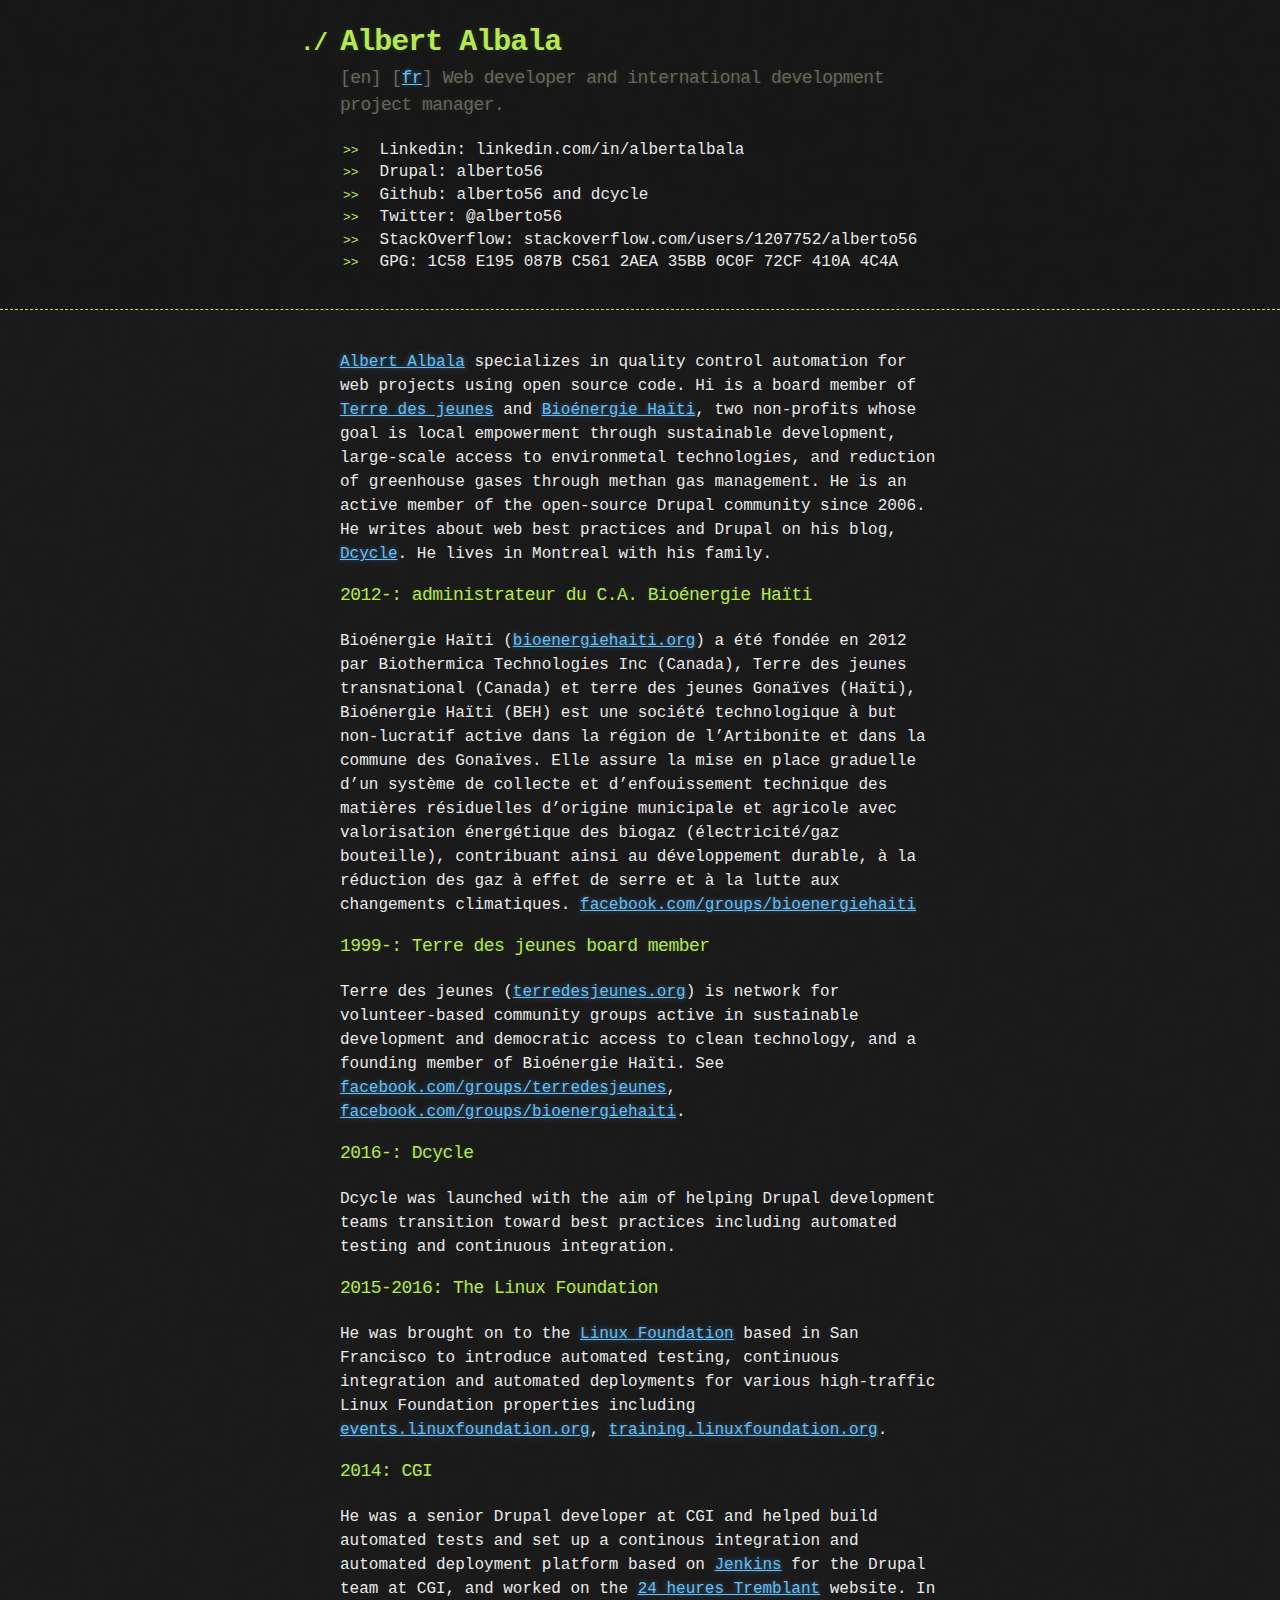
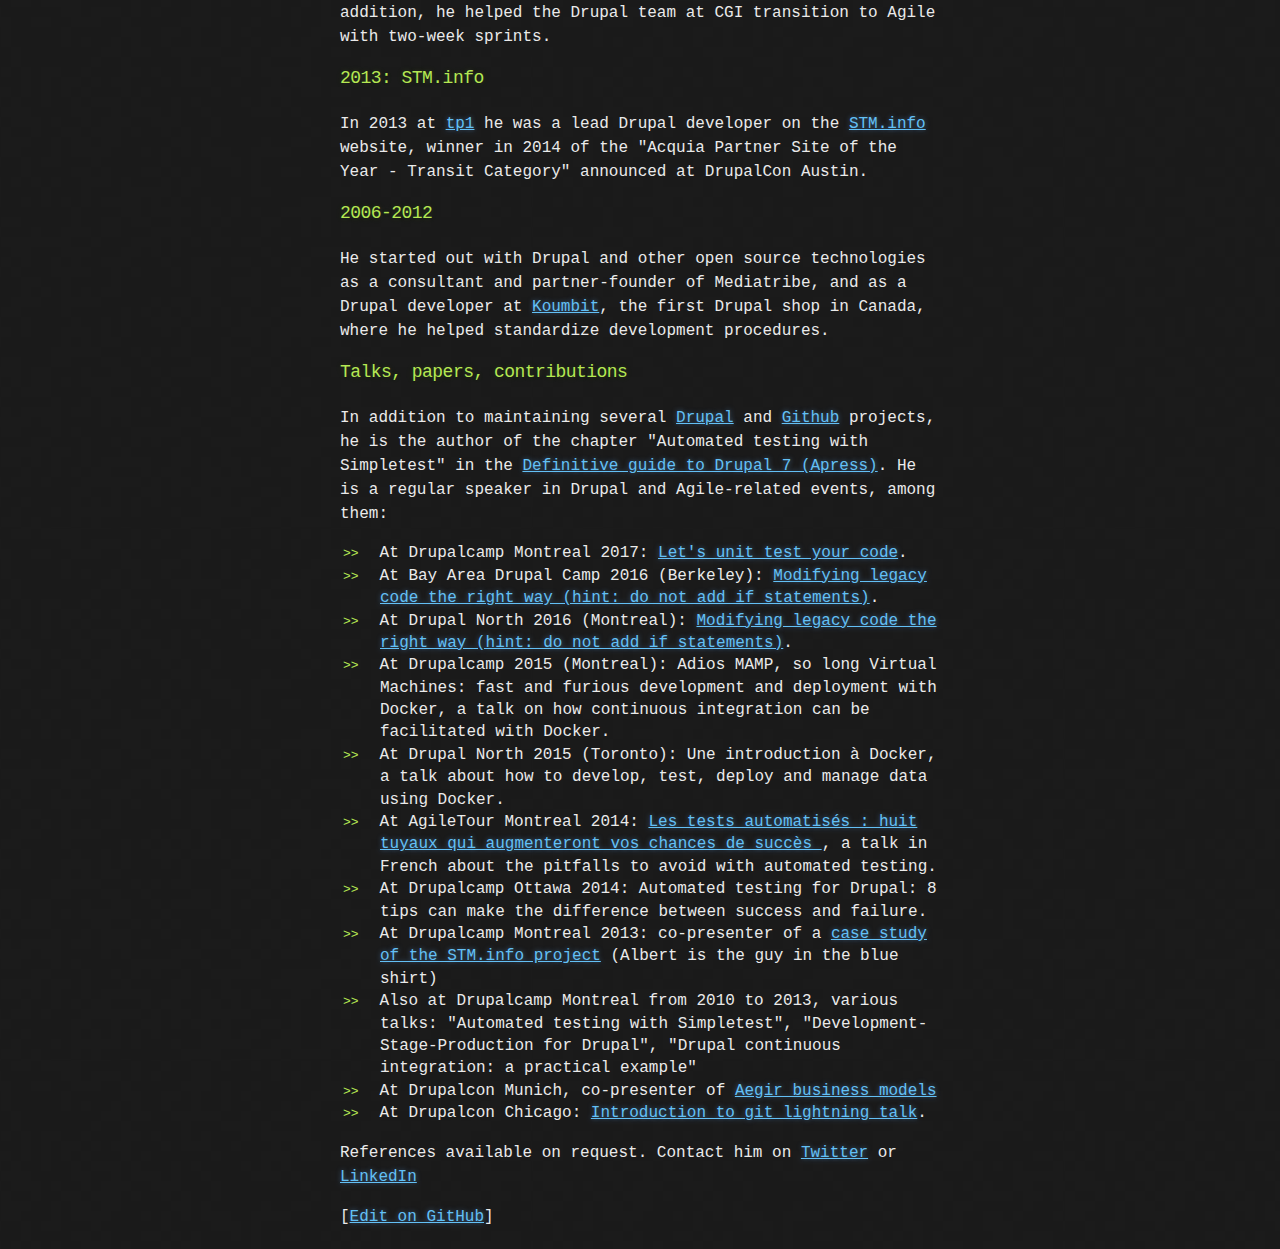
==== en.html @ 6448c4fe "Update en.html" ====
<!DOCTYPE html>
<html>
  <head>
    <meta charset='utf-8'>
    <meta http-equiv="X-UA-Compatible" content="chrome=1">

    <link rel="stylesheet" type="text/css" href="stylesheets/stylesheet.css">
    <link rel="stylesheet" type="text/css" href="stylesheets/github-dark.css" media="screen">

    <title>Albert Albala</title>
  </head>

  <body>
<script>
  (function(i,s,o,g,r,a,m){i['GoogleAnalyticsObject']=r;i[r]=i[r]||function(){
  (i[r].q=i[r].q||[]).push(arguments)},i[r].l=1*new Date();a=s.createElement(o),
  m=s.getElementsByTagName(o)[0];a.async=1;a.src=g;m.parentNode.insertBefore(a,m)
  })(window,document,'script','https://www.google-analytics.com/analytics.js','ga');

  ga('create', 'UA-83880199-1', 'auto');
  ga('send', 'pageview');

</script>
    <header>
      <div class="container">
        <h1>Albert Albala</h1>
        <h2>[en] [<a href="index.html">fr</a>] Web developer and international development project manager.</h2>

        <ul>
          <li>Linkedin: linkedin.com/in/albertalbala</li>
          <li>Drupal: alberto56</li>
          <li>Github: alberto56 and dcycle</li>
          <li>Twitter: @alberto56</li>
          <li>StackOverflow: stackoverflow.com/users/1207752/alberto56</li>
          <li>GPG: 1C58 E195 087B C561 2AEA 35BB 0C0F 72CF 410A 4C4A</li>
        </ul>
      </div>
    </header>

    <div class="container">
      <section id="main_content">

<p><a href="https://www.drupal.org/u/alberto56">Albert Albala</a> specializes in quality control automation for web projects using open source code. Hi is a board member of <a href="http://terredesjeunes.org/">Terre des jeunes</a> and <a href="http://bioenergiehaiti.org/">Bioénergie Haïti</a>, two non-profits whose goal is local empowerment through sustainable development, large-scale access to environmetal technologies, and reduction of greenhouse gases through methan gas management. He is an active member of the open-source Drupal community since 2006. He writes about web best practices and Drupal on his blog, <a href="http://blog.dcycle.com/">Dcycle</a>. He lives in Montreal with his family.</p>

<h3><a id="bio2012" class="anchor" href="#bio2012" aria-hidden="true"><span aria-hidden="true" class="octicon octicon-link"></span></a>2012-: administrateur du C.A. Bioénergie Haïti</h3>

<p>Bioénergie Haïti (<a href="http://bioenergiehaiti.org">bioenergiehaiti.org</a>) a été fondée en 2012 par Biothermica Technologies Inc (Canada), Terre des jeunes transnational (Canada) et terre des jeunes Gonaïves (Haïti), Bioénergie Haïti (BEH) est une société technologique à but non-lucratif active dans la région de l’Artibonite et dans la commune des Gonaïves. Elle assure la mise en place graduelle d’un système de collecte et d’enfouissement technique des matières résiduelles d’origine municipale et agricole avec valorisation énergétique des biogaz (électricité/gaz bouteille), contribuant ainsi au développement durable, à la réduction des gaz à effet de serre et à la lutte aux changements climatiques. <a href="http://facebook.com/groups/bioenergiehaiti/">facebook.com/groups/bioenergiehaiti</a></p>
  
<h3>
<a id="free2016" class="anchor" href="#free2016" aria-hidden="true"><span aria-hidden="true" class="octicon octicon-link"></span></a>1999-: Terre des jeunes board member</h3>

<p>Terre des jeunes (<a href="http://terredesjeunes.org">terredesjeunes.org</a>) is network for volunteer-based community groups active in sustainable development and democratic access to clean technology, and a founding member of Bioénergie Haïti. See <a href="http://facebook.com/groups/terredesjeunes/">facebook.com/groups/terredesjeunes</a>, <a href="http://facebook.com/groups/bioenergiehaiti/">facebook.com/groups/bioenergiehaiti</a>.</p>

<h3>
<a id="free2016" class="anchor" href="#free2016" aria-hidden="true"><span aria-hidden="true" class="octicon octicon-link"></span></a>2016-: Dcycle</h3>

<p>Dcycle was launched with the aim of helping Drupal development teams transition toward best practices including automated testing and continuous integration.</p>

<h3>
<a id="lf" class="anchor" href="#lf" aria-hidden="true"><span aria-hidden="true" class="octicon octicon-link"></span></a>2015-2016: The Linux Foundation</h3>

<p>He was brought on to the <a href="http://www.linuxfoundation.org">Linux Foundation</a> based in San Francisco to introduce automated testing, continuous integration and automated deployments for various high-traffic Linux Foundation properties including <a href="http://events.linuxfoundation.org">events.linuxfoundation.org</a>, <a href="http://training.linuxfoundation.org">training.linuxfoundation.org</a>.</p>

<h3>
<a id="cgi" class="anchor" href="#cgi" aria-hidden="true"><span aria-hidden="true" class="octicon octicon-link"></span></a>2014: CGI</h3>

<p>He was a senior Drupal developer at CGI and helped build automated tests and set up a continous integration and automated deployment platform based on <a href="https://jenkins.io">Jenkins</a> for the Drupal team at CGI, and worked on the <a href="http://www.24htremblant.com/">24 heures Tremblant</a> website. In addition, he helped the Drupal team at CGI transition to Agile with two-week sprints.</p>

<h3>
<a id="stm" class="anchor" href="#stm" aria-hidden="true"><span aria-hidden="true" class="octicon octicon-link"></span></a>2013: STM.info</h3>

<p>In 2013 at <a href="http://www.tp1.ca">tp1</a> he was a lead Drupal developer on the <a href="http://www.stm.info/fr">STM.info</a> website, winner in 2014 of the "Acquia Partner Site of the Year - Transit Category" announced at DrupalCon Austin.</p>

<h3>
<a id="koumbit-mediatribe" class="anchor" href="#koumbit-mediatribe" aria-hidden="true"><span aria-hidden="true" class="octicon octicon-link"></span></a>2006-2012</h3>

<p>He started out with Drupal and other open source technologies as a consultant and partner-founder of Mediatribe, and as a Drupal developer at <a href="https://www.koumbit.org/fr">Koumbit</a>, the first Drupal shop in Canada, where he helped standardize development procedures.</a>

<h3>
<a id="authors-and-contributors" class="anchor" href="#authors-and-contributors" aria-hidden="true"><span aria-hidden="true" class="octicon octicon-link"></span></a>Talks, papers, contributions</h3>

<p>In addition to maintaining several <a href="https://www.drupal.org/u/alberto56">Drupal</a> and <a href="https://github.com/alberto56">Github</a> projects, he is the author of the chapter "Automated testing with Simpletest" in the <a href="http://www.goodreads.com/author/show/5300917.Albert_Albala">Definitive guide to Drupal 7 (Apress)</a>. He is a regular speaker in Drupal and Agile-related events, among them:</p>

<ul>
<li>At Drupalcamp Montreal 2017: <a href="https://www.youtube.com/watch?v=KohUpIVUK1I">Let's unit test your code</a>.</li>
<li>At Bay Area Drupal Camp 2016 (Berkeley): <a href="https://2016.badcamp.net/session/modifying-legacy-code-right-way-hint-do-not-add-if-statements">Modifying legacy code the right way (hint: do not add if statements)</a>.</li>
<li>At Drupal North 2016 (Montreal): <a href="http://www.drupalnorth.org/en/session/modifying-legacy-code-right-way-hint-do-not-add-if-statements">Modifying legacy code the right way (hint: do not add if statements)</a>.</li>
<li>At Drupalcamp 2015 (Montreal): Adios MAMP, so long Virtual Machines: fast and furious development and deployment with Docker, a talk on how continuous integration can be facilitated with Docker.</li>
<li>At Drupal North 2015 (Toronto): Une introduction à Docker, a talk about how to develop, test, deploy and manage data using Docker.</li>
<li>At AgileTour Montreal 2014: <a href="http://agilemontreal.ca/evenements/agile-tour-2014/programme-2014/plage-b/#Albala">Les tests automatisés : huit tuyaux qui augmenteront vos chances de succès </a>, a talk in French about the pitfalls to avoid with automated testing.</li>
<li>At Drupalcamp Ottawa 2014: Automated testing for Drupal: 8 tips can make the difference between success and failure.</li>
<li>At Drupalcamp Montreal 2013: co-presenter of a <a href="http://goo.gl/FqX9mJ">case study of the STM.info project</a> (Albert is the guy in the blue shirt)</li>
<li>Also at Drupalcamp Montreal from 2010 to 2013, various talks: "Automated testing with Simpletest", "Development-Stage-Production for Drupal", "Drupal continuous integration: a practical example"</li>
<li>At Drupalcon Munich, co-presenter of <a href="http://goo.gl/oRneq">Aegir business models</a></li>
<li>At Drupalcon Chicago: <a href="http://vimeo.com/20688801">Introduction to git lightning talk</a>.</li>
</ul>

<p>References available on request. Contact him on <a href="https://twitter.com/alberto56">Twitter</a> or <a href="https://www.linkedin.com/in/albertalbala">LinkedIn</a></p>
<p>[<a href="https://github.com/alberto56/albertalbala/edit/gh-pages/en.html">Edit on GitHub</a>]</p>
      </section>
    </div>

  </body>
</html>
---- stylesheets/stylesheet.css ----
body {
  margin: 0;
  padding: 0;
  background: #151515 url("../images/bkg.png") 0 0;
  color: #eaeaea;
  font: 16px;
  line-height: 1.5;
  font-family: Monaco, "Bitstream Vera Sans Mono", "Lucida Console", Terminal, monospace;
}

/* General & 'Reset' Stuff */

.container {
  width: 90%;
  max-width: 600px;
  margin: 0 auto;
}

section {
  display: block;
  margin: 0 0 20px 0;
}

h1, h2, h3, h4, h5, h6 {
  margin: 0 0 20px;
}

li {
  line-height: 1.4 ;
}

/* Header, <header>
   header   - container
   h1       - project name
   h2       - project description
*/

header {
  background: rgba(0, 0, 0, 0.1);
  width: 100%;
  border-bottom: 1px dashed #b5e853;
  padding: 20px 0;
  margin: 0 0 40px 0;
}

header h1 {
  font-size: 30px;
  line-height: 1.5;
  margin: 0 0 0 -40px;
  font-weight: bold;
  font-family: Monaco, "Bitstream Vera Sans Mono", "Lucida Console", Terminal, monospace;
  color: #b5e853;
  text-shadow: 0 1px 1px rgba(0, 0, 0, 0.1),
               0 0 5px rgba(181, 232, 83, 0.1),
               0 0 10px rgba(181, 232, 83, 0.1);
  letter-spacing: -1px;
  -webkit-font-smoothing: antialiased;
}

header h1:before {
  content: "./ ";
  font-size: 24px;
}

header h2 {
  font-size: 18px;
  font-weight: 300;
  color: #666;
}

#downloads .btn {
  display: inline-block;
  text-align: center;
  margin: 0;
}

/* Main Content
*/

#main_content {
  width: 100%;
  -webkit-font-smoothing: antialiased;
}
section img {
  max-width: 100%
}

h1, h2, h3, h4, h5, h6 {
  font-weight: normal;
  font-family: Monaco, "Bitstream Vera Sans Mono", "Lucida Console", Terminal, monospace;
  color: #b5e853;
  letter-spacing: -0.03em;
  text-shadow: 0 1px 1px rgba(0, 0, 0, 0.1),
               0 0 5px rgba(181, 232, 83, 0.1),
               0 0 10px rgba(181, 232, 83, 0.1);
}

#main_content h1 {
  font-size: 30px;
}

#main_content h2 {
  font-size: 24px;
}

#main_content h3 {
  font-size: 18px;
}

#main_content h4 {
  font-size: 14px;
}

#main_content h5 {
  font-size: 12px;
  text-transform: uppercase;
  margin: 0 0 5px 0;
}

#main_content h6 {
  font-size: 12px;
  text-transform: uppercase;
  color: #999;
  margin: 0 0 5px 0;
}

dt {
  font-style: italic;
  font-weight: bold;
}

ul li {
  list-style: none;
}

ul li:before {
  content: ">>";
  font-family: Monaco, "Bitstream Vera Sans Mono", "Lucida Console", Terminal, monospace;
  font-size: 13px;
  color: #b5e853;
  margin-left: -37px;
  margin-right: 21px;
  line-height: 16px;
}

blockquote {
  color: #aaa;
  padding-left: 10px;
  border-left: 1px dotted #666;
}

pre {
  background: rgba(0, 0, 0, 0.9);
  border: 1px solid rgba(255, 255, 255, 0.15);
  padding: 10px;
  font-size: 14px;
  color: #b5e853;
  border-radius: 2px;
  -moz-border-radius: 2px;
  -webkit-border-radius: 2px;
  text-wrap: normal;
  overflow: auto;
  overflow-y: hidden;
}

table {
  width: 100%;
  margin: 0 0 20px 0;
}

th {
  text-align: left;
  border-bottom: 1px dashed #b5e853;
  padding: 5px 10px;
}

td {
  padding: 5px 10px;
}

hr {
  height: 0;
  border: 0;
  border-bottom: 1px dashed #b5e853;
  color: #b5e853;
}

/* Buttons
*/

.btn {
  display: inline-block;
  background: -webkit-linear-gradient(top, rgba(40, 40, 40, 0.3), rgba(35, 35, 35, 0.3) 50%, rgba(10, 10, 10, 0.3) 50%, rgba(0, 0, 0, 0.3));
  padding: 8px 18px;
  border-radius: 50px;
  border: 2px solid rgba(0, 0, 0, 0.7);
  border-bottom: 2px solid rgba(0, 0, 0, 0.7);
  border-top: 2px solid rgba(0, 0, 0, 1);
  color: rgba(255, 255, 255, 0.8);
  font-family: Helvetica, Arial, sans-serif;
  font-weight: bold;
  font-size: 13px;
  text-decoration: none;
  text-shadow: 0 -1px 0 rgba(0, 0, 0, 0.75);
  box-shadow: inset 0 1px 0 rgba(255, 255, 255, 0.05);
}

.btn:hover {
  background: -webkit-linear-gradient(top, rgba(40, 40, 40, 0.6), rgba(35, 35, 35, 0.6) 50%, rgba(10, 10, 10, 0.8) 50%, rgba(0, 0, 0, 0.8));
}

.btn .icon {
  display: inline-block;
  width: 16px;
  height: 16px;
  margin: 1px 8px 0 0;
  float: left;
}

.btn-github .icon {
  opacity: 0.6;
  background: url("../images/blacktocat.png") 0 0 no-repeat;
}

/* Links
   a, a:hover, a:visited
*/

a {
  color: #63c0f5;
  text-shadow: 0 0 5px rgba(104, 182, 255, 0.5);
}

/* Clearfix */

.cf:before, .cf:after {
  content:"";
  display:table;
}

.cf:after {
  clear:both;
}

.cf {
  zoom:1;
}

@media screen
{
    .noPrint{}
    .noScreen{display:none;}
}

@media print
{
    .noPrint{display:none;}
    .noScreen{}
}
---- stylesheets/github-dark.css ----
/*
The MIT License (MIT)

Copyright (c) 2016 GitHub, Inc.

Permission is hereby granted, free of charge, to any person obtaining a copy
of this software and associated documentation files (the "Software"), to deal
in the Software without restriction, including without limitation the rights
to use, copy, modify, merge, publish, distribute, sublicense, and/or sell
copies of the Software, and to permit persons to whom the Software is
furnished to do so, subject to the following conditions:

The above copyright notice and this permission notice shall be included in all
copies or substantial portions of the Software.

THE SOFTWARE IS PROVIDED "AS IS", WITHOUT WARRANTY OF ANY KIND, EXPRESS OR
IMPLIED, INCLUDING BUT NOT LIMITED TO THE WARRANTIES OF MERCHANTABILITY,
FITNESS FOR A PARTICULAR PURPOSE AND NONINFRINGEMENT. IN NO EVENT SHALL THE
AUTHORS OR COPYRIGHT HOLDERS BE LIABLE FOR ANY CLAIM, DAMAGES OR OTHER
LIABILITY, WHETHER IN AN ACTION OF CONTRACT, TORT OR OTHERWISE, ARISING FROM,
OUT OF OR IN CONNECTION WITH THE SOFTWARE OR THE USE OR OTHER DEALINGS IN THE
SOFTWARE.

*/

.pl-c /* comment */ {
  color: #969896;
}

.pl-c1 /* constant, variable.other.constant, support, meta.property-name, support.constant, support.variable, meta.module-reference, markup.raw, meta.diff.header */,
.pl-s .pl-v /* string variable */ {
  color: #0099cd;
}

.pl-e /* entity */,
.pl-en /* entity.name */ {
  color: #9774cb;
}

.pl-smi /* variable.parameter.function, storage.modifier.package, storage.modifier.import, storage.type.java, variable.other */,
.pl-s .pl-s1 /* string source */ {
  color: #ddd;
}

.pl-ent /* entity.name.tag */ {
  color: #7bcc72;
}

.pl-k /* keyword, storage, storage.type */ {
  color: #cc2372;
}

.pl-s /* string */,
.pl-pds /* punctuation.definition.string, string.regexp.character-class */,
.pl-s .pl-pse .pl-s1 /* string punctuation.section.embedded source */,
.pl-sr /* string.regexp */,
.pl-sr .pl-cce /* string.regexp constant.character.escape */,
.pl-sr .pl-sre /* string.regexp source.ruby.embedded */,
.pl-sr .pl-sra /* string.regexp string.regexp.arbitrary-repitition */ {
  color: #3c66e2;
}

.pl-v /* variable */ {
  color: #fb8764;
}

.pl-id /* invalid.deprecated */ {
  color: #e63525;
}

.pl-ii /* invalid.illegal */ {
  color: #f8f8f8;
  background-color: #e63525;
}

.pl-sr .pl-cce /* string.regexp constant.character.escape */ {
  font-weight: bold;
  color: #7bcc72;
}

.pl-ml /* markup.list */ {
  color: #c26b2b;
}

.pl-mh /* markup.heading */,
.pl-mh .pl-en /* markup.heading entity.name */,
.pl-ms /* meta.separator */ {
  font-weight: bold;
  color: #264ec5;
}

.pl-mq /* markup.quote */ {
  color: #00acac;
}

.pl-mi /* markup.italic */ {
  font-style: italic;
  color: #ddd;
}

.pl-mb /* markup.bold */ {
  font-weight: bold;
  color: #ddd;
}

.pl-md /* markup.deleted, meta.diff.header.from-file */ {
  color: #bd2c00;
  background-color: #ffecec;
}

.pl-mi1 /* markup.inserted, meta.diff.header.to-file */ {
  color: #55a532;
  background-color: #eaffea;
}

.pl-mdr /* meta.diff.range */ {
  font-weight: bold;
  color: #9774cb;
}

.pl-mo /* meta.output */ {
  color: #264ec5;
}
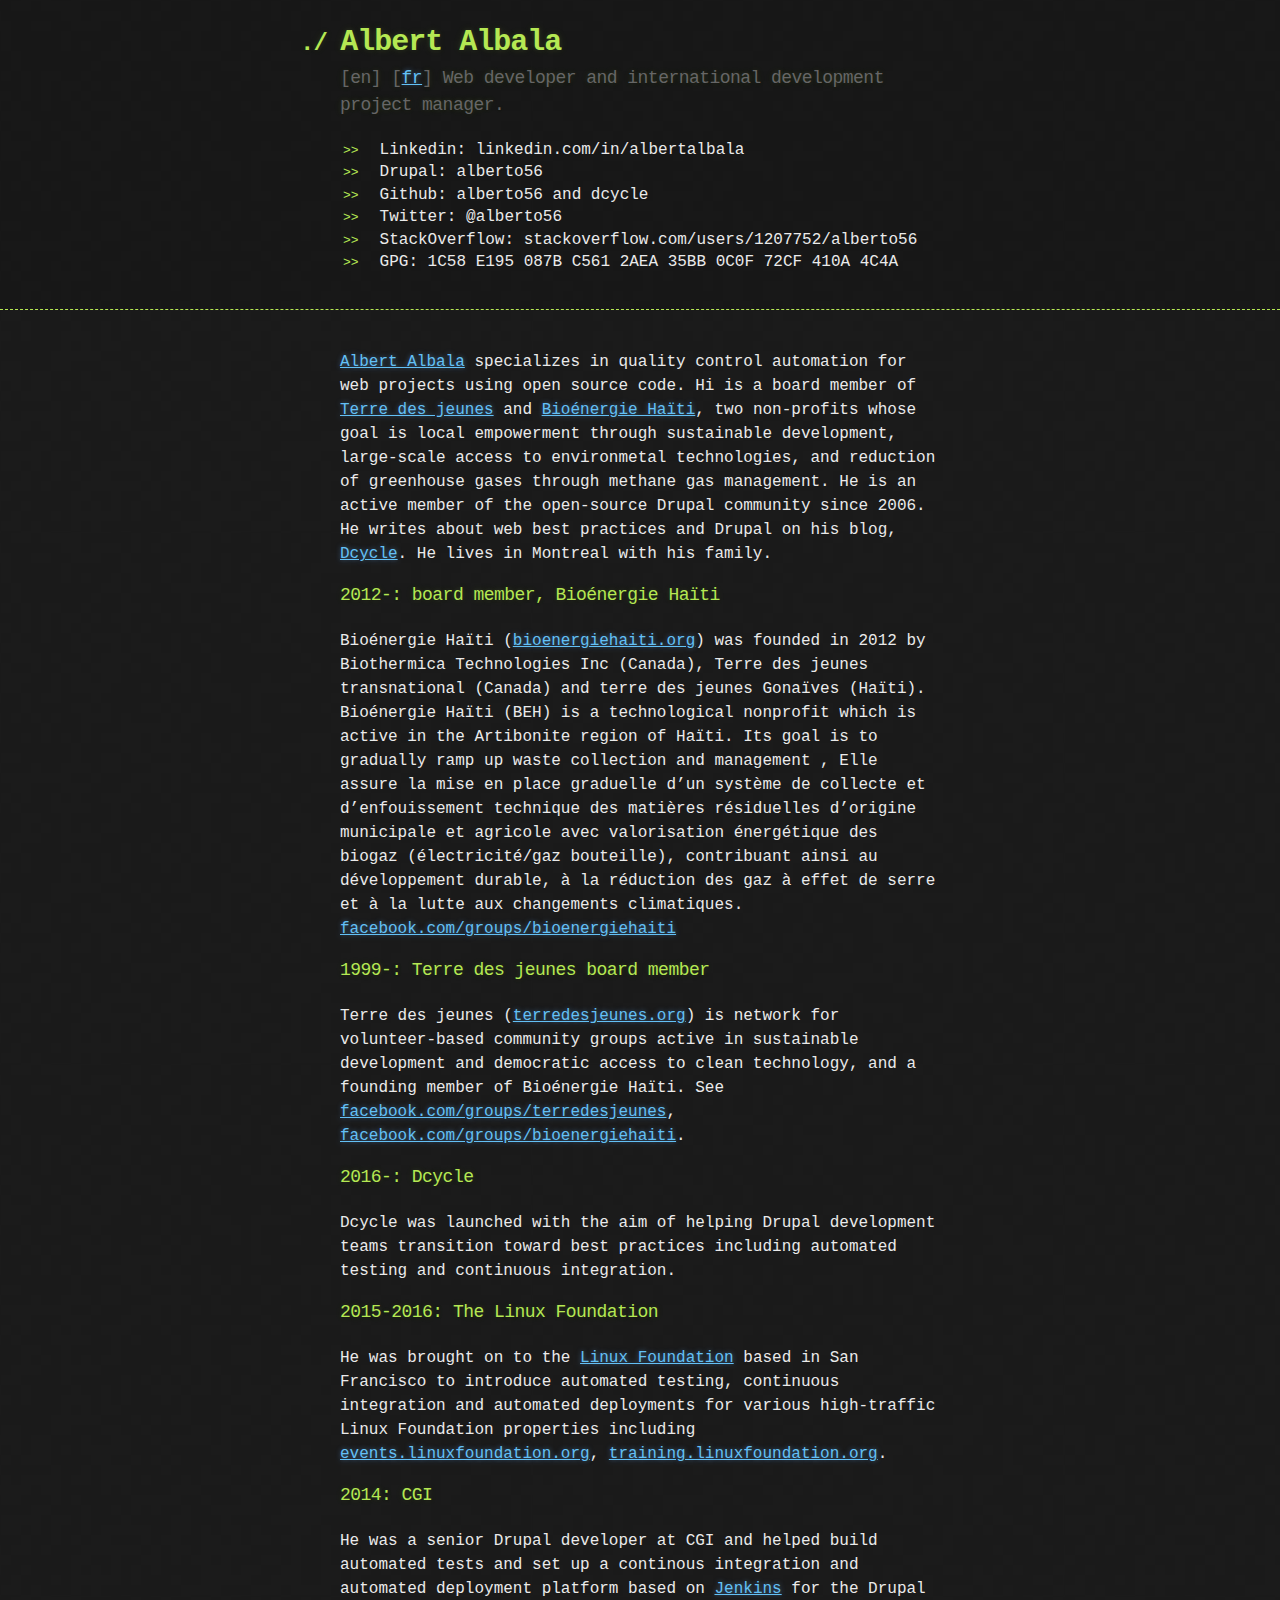
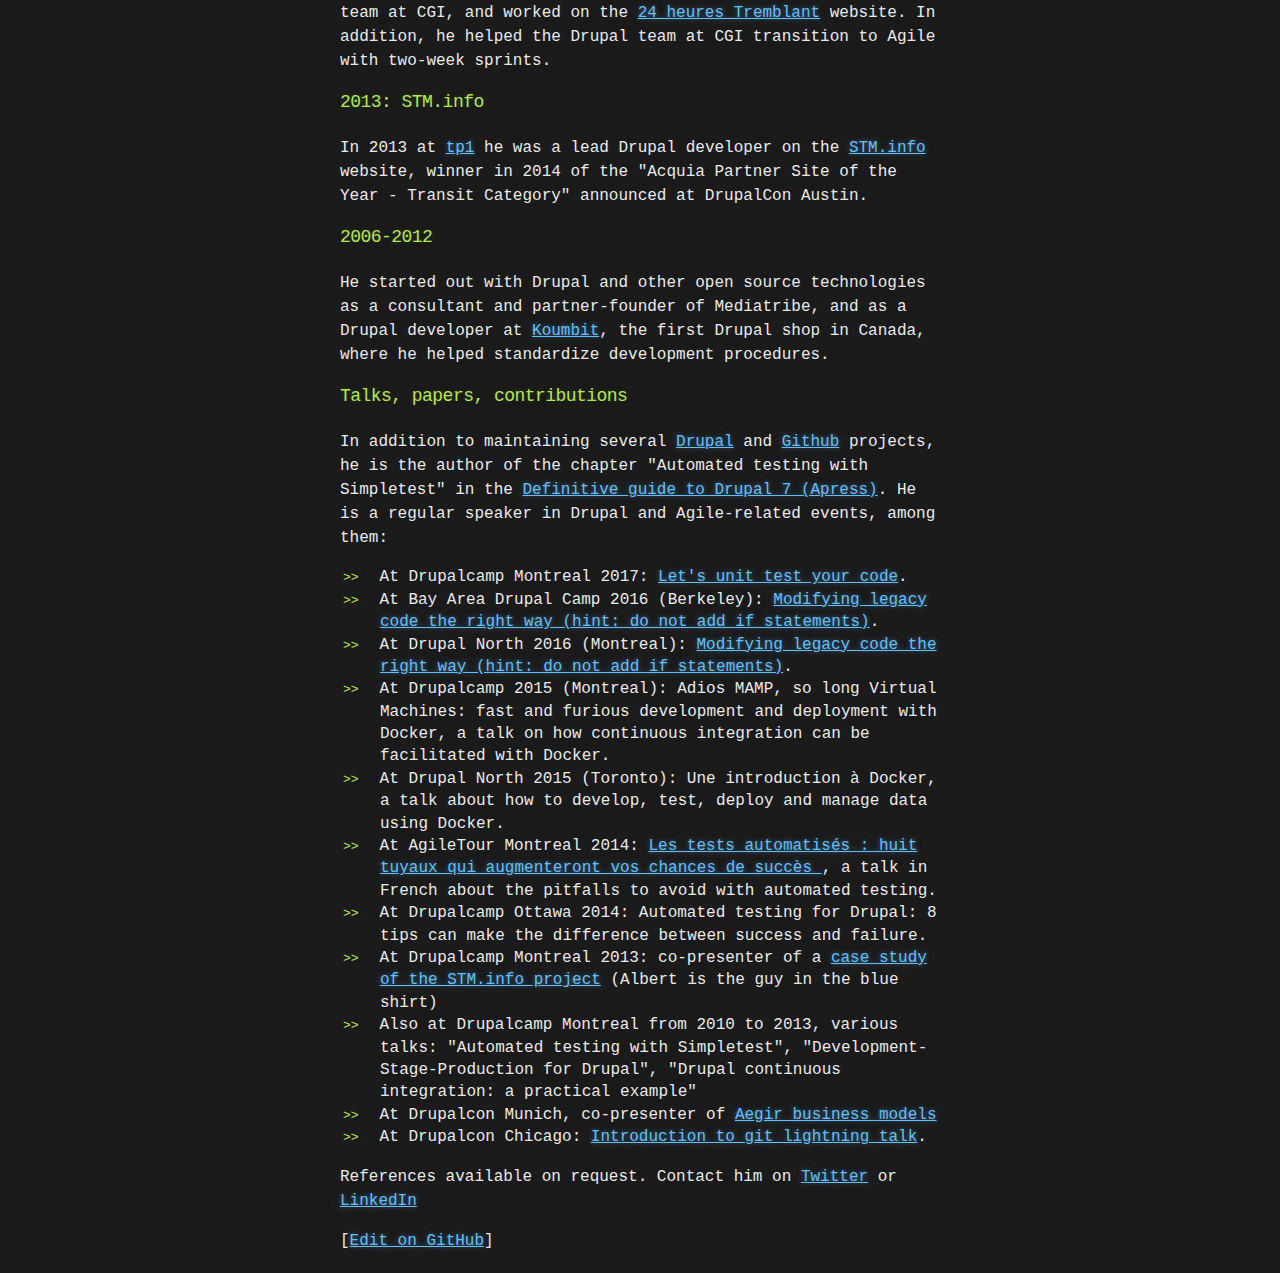
==== commit 58f9c92b: "Update en.html" ====
--- a/en.html
+++ b/en.html
@@ -40,11 +40,11 @@
     <div class="container">
       <section id="main_content">
 
-<p><a href="https://www.drupal.org/u/alberto56">Albert Albala</a> specializes in quality control automation for web projects using open source code. Hi is a board member of <a href="http://terredesjeunes.org/">Terre des jeunes</a> and <a href="http://bioenergiehaiti.org/">Bioénergie Haïti</a>, two non-profits whose goal is local empowerment through sustainable development, large-scale access to environmetal technologies, and reduction of greenhouse gases through methan gas management. He is an active member of the open-source Drupal community since 2006. He writes about web best practices and Drupal on his blog, <a href="http://blog.dcycle.com/">Dcycle</a>. He lives in Montreal with his family.</p>
+<p><a href="https://www.drupal.org/u/alberto56">Albert Albala</a> specializes in quality control automation for web projects using open source code. Hi is a board member of <a href="http://terredesjeunes.org/">Terre des jeunes</a> and <a href="http://bioenergiehaiti.org/">Bioénergie Haïti</a>, two non-profits whose goal is local empowerment through sustainable development, large-scale access to environmetal technologies, and reduction of greenhouse gases through methane gas management. He is an active member of the open-source Drupal community since 2006. He writes about web best practices and Drupal on his blog, <a href="http://blog.dcycle.com/">Dcycle</a>. He lives in Montreal with his family.</p>
 
-<h3><a id="bio2012" class="anchor" href="#bio2012" aria-hidden="true"><span aria-hidden="true" class="octicon octicon-link"></span></a>2012-: administrateur du C.A. Bioénergie Haïti</h3>
+<h3><a id="bio2012" class="anchor" href="#bio2012" aria-hidden="true"><span aria-hidden="true" class="octicon octicon-link"></span></a>2012-: board member, Bioénergie Haïti</h3>
 
-<p>Bioénergie Haïti (<a href="http://bioenergiehaiti.org">bioenergiehaiti.org</a>) a été fondée en 2012 par Biothermica Technologies Inc (Canada), Terre des jeunes transnational (Canada) et terre des jeunes Gonaïves (Haïti), Bioénergie Haïti (BEH) est une société technologique à but non-lucratif active dans la région de l’Artibonite et dans la commune des Gonaïves. Elle assure la mise en place graduelle d’un système de collecte et d’enfouissement technique des matières résiduelles d’origine municipale et agricole avec valorisation énergétique des biogaz (électricité/gaz bouteille), contribuant ainsi au développement durable, à la réduction des gaz à effet de serre et à la lutte aux changements climatiques. <a href="http://facebook.com/groups/bioenergiehaiti/">facebook.com/groups/bioenergiehaiti</a></p>
+<p>Bioénergie Haïti (<a href="http://bioenergiehaiti.org">bioenergiehaiti.org</a>) was founded in 2012 by Biothermica Technologies Inc (Canada), Terre des jeunes transnational (Canada) and terre des jeunes Gonaïves (Haïti). Bioénergie Haïti (BEH) is a technological nonprofit which is active in the Artibonite region of Haïti. Its goal is to gradually ramp up waste collection and management , Elle assure la mise en place graduelle d’un système de collecte et d’enfouissement technique des matières résiduelles d’origine municipale et agricole avec valorisation énergétique des biogaz (électricité/gaz bouteille), contribuant ainsi au développement durable, à la réduction des gaz à effet de serre et à la lutte aux changements climatiques. <a href="http://facebook.com/groups/bioenergiehaiti/">facebook.com/groups/bioenergiehaiti</a></p>
   
 <h3>
 <a id="free2016" class="anchor" href="#free2016" aria-hidden="true"><span aria-hidden="true" class="octicon octicon-link"></span></a>1999-: Terre des jeunes board member</h3>
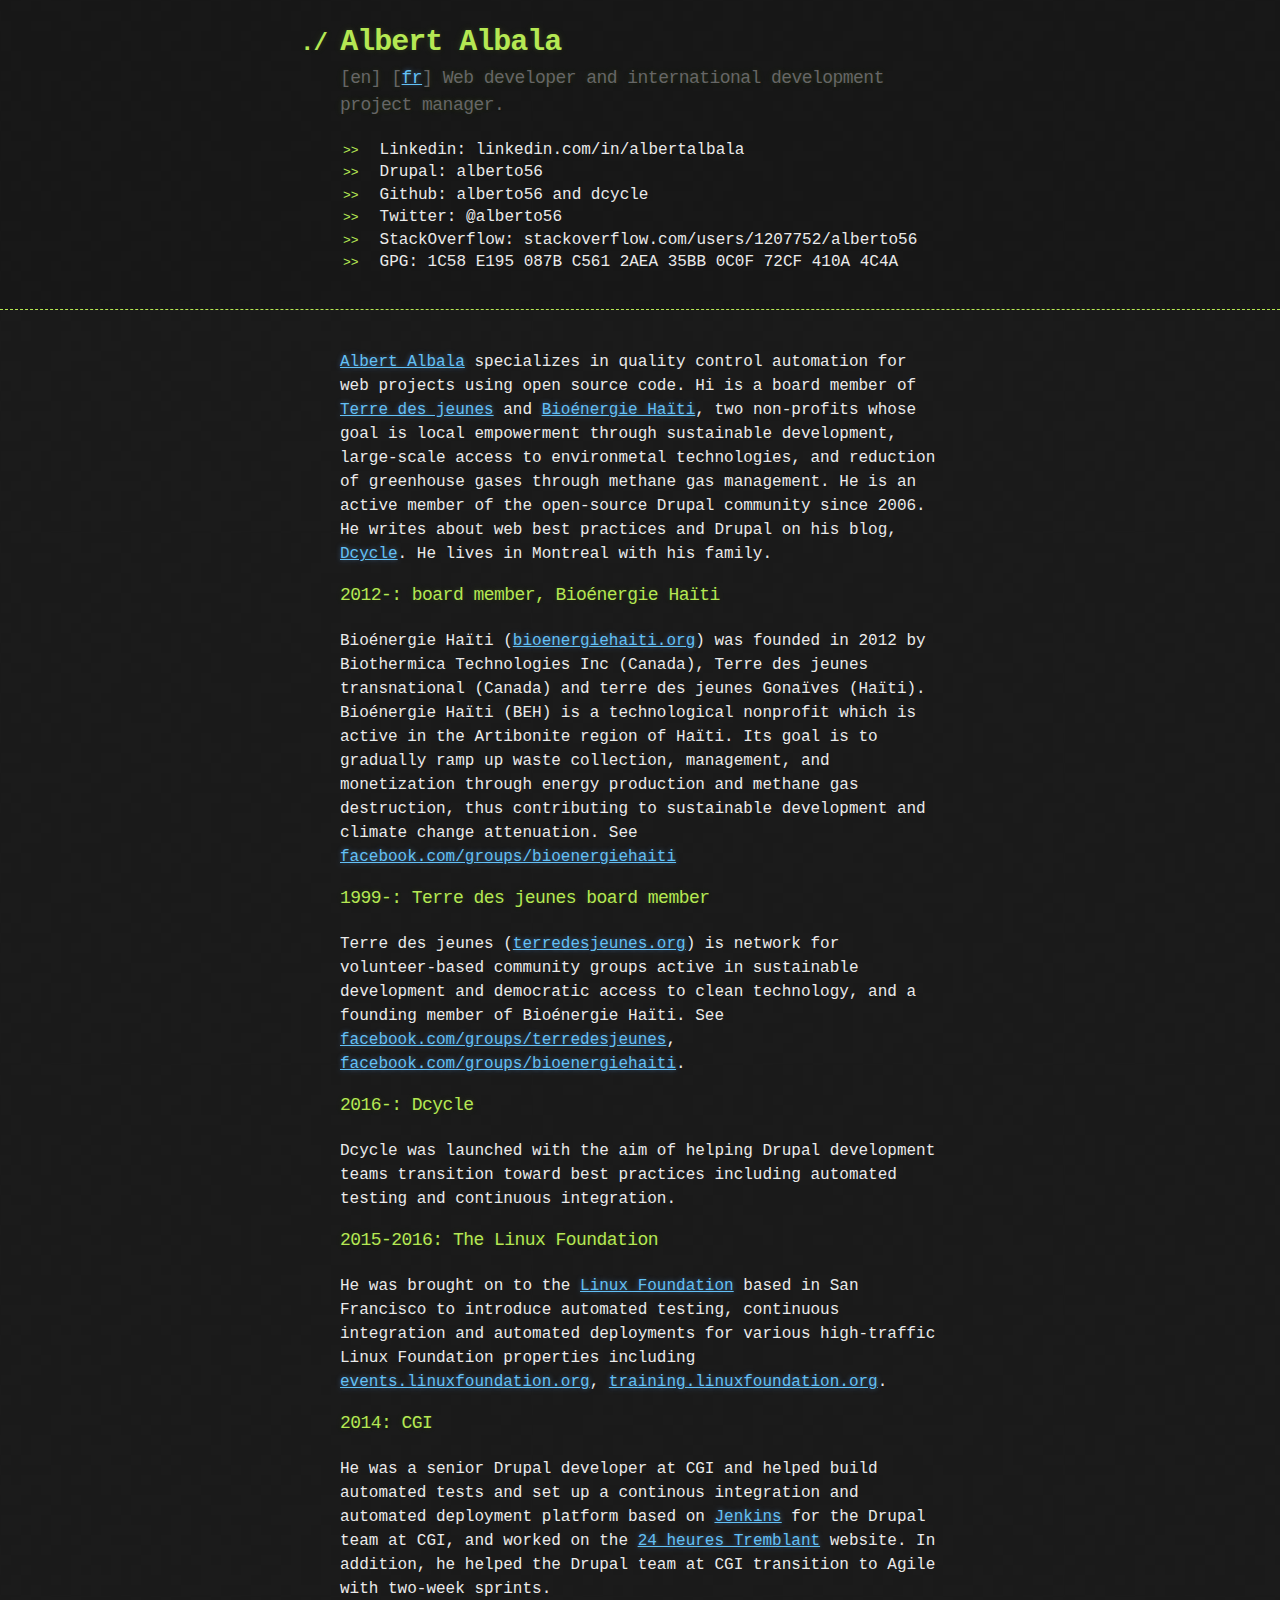
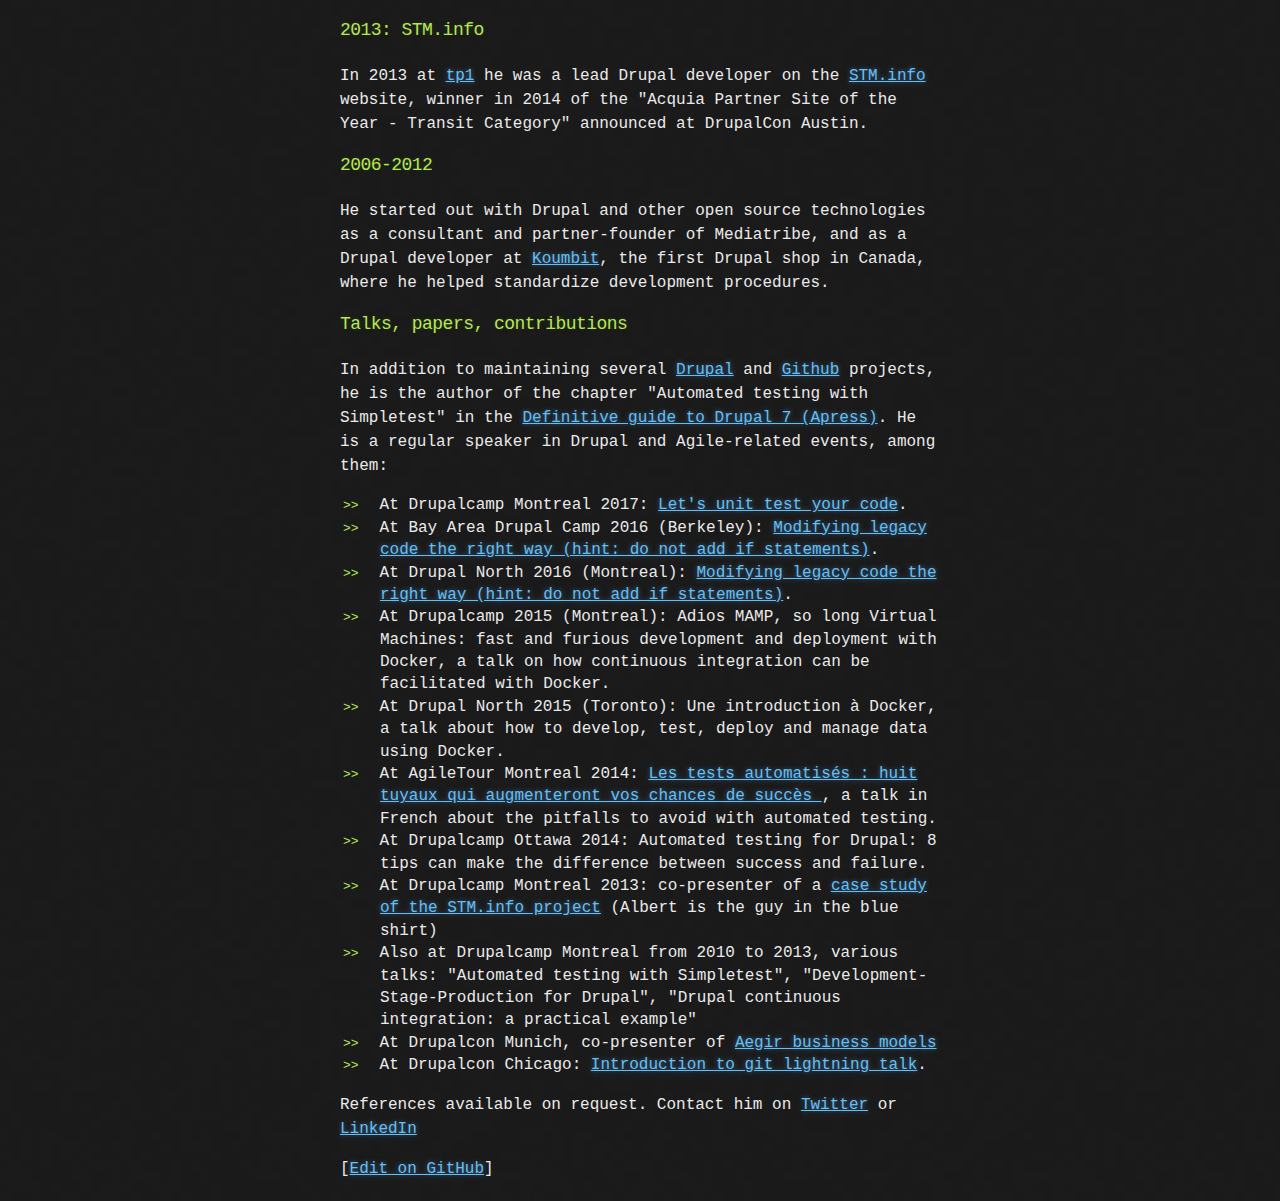
==== commit d72682cc: "Update en.html" ====
--- a/en.html
+++ b/en.html
@@ -44,7 +44,7 @@
 
 <h3><a id="bio2012" class="anchor" href="#bio2012" aria-hidden="true"><span aria-hidden="true" class="octicon octicon-link"></span></a>2012-: board member, Bioénergie Haïti</h3>
 
-<p>Bioénergie Haïti (<a href="http://bioenergiehaiti.org">bioenergiehaiti.org</a>) was founded in 2012 by Biothermica Technologies Inc (Canada), Terre des jeunes transnational (Canada) and terre des jeunes Gonaïves (Haïti). Bioénergie Haïti (BEH) is a technological nonprofit which is active in the Artibonite region of Haïti. Its goal is to gradually ramp up waste collection and management , Elle assure la mise en place graduelle d’un système de collecte et d’enfouissement technique des matières résiduelles d’origine municipale et agricole avec valorisation énergétique des biogaz (électricité/gaz bouteille), contribuant ainsi au développement durable, à la réduction des gaz à effet de serre et à la lutte aux changements climatiques. <a href="http://facebook.com/groups/bioenergiehaiti/">facebook.com/groups/bioenergiehaiti</a></p>
+<p>Bioénergie Haïti (<a href="http://bioenergiehaiti.org">bioenergiehaiti.org</a>) was founded in 2012 by Biothermica Technologies Inc (Canada), Terre des jeunes transnational (Canada) and terre des jeunes Gonaïves (Haïti). Bioénergie Haïti (BEH) is a technological nonprofit which is active in the Artibonite region of Haïti. Its goal is to gradually ramp up waste collection, management, and monetization through energy production and methane gas destruction, thus contributing to sustainable development and climate change attenuation. See <a href="http://facebook.com/groups/bioenergiehaiti/">facebook.com/groups/bioenergiehaiti</a></p>
   
 <h3>
 <a id="free2016" class="anchor" href="#free2016" aria-hidden="true"><span aria-hidden="true" class="octicon octicon-link"></span></a>1999-: Terre des jeunes board member</h3>
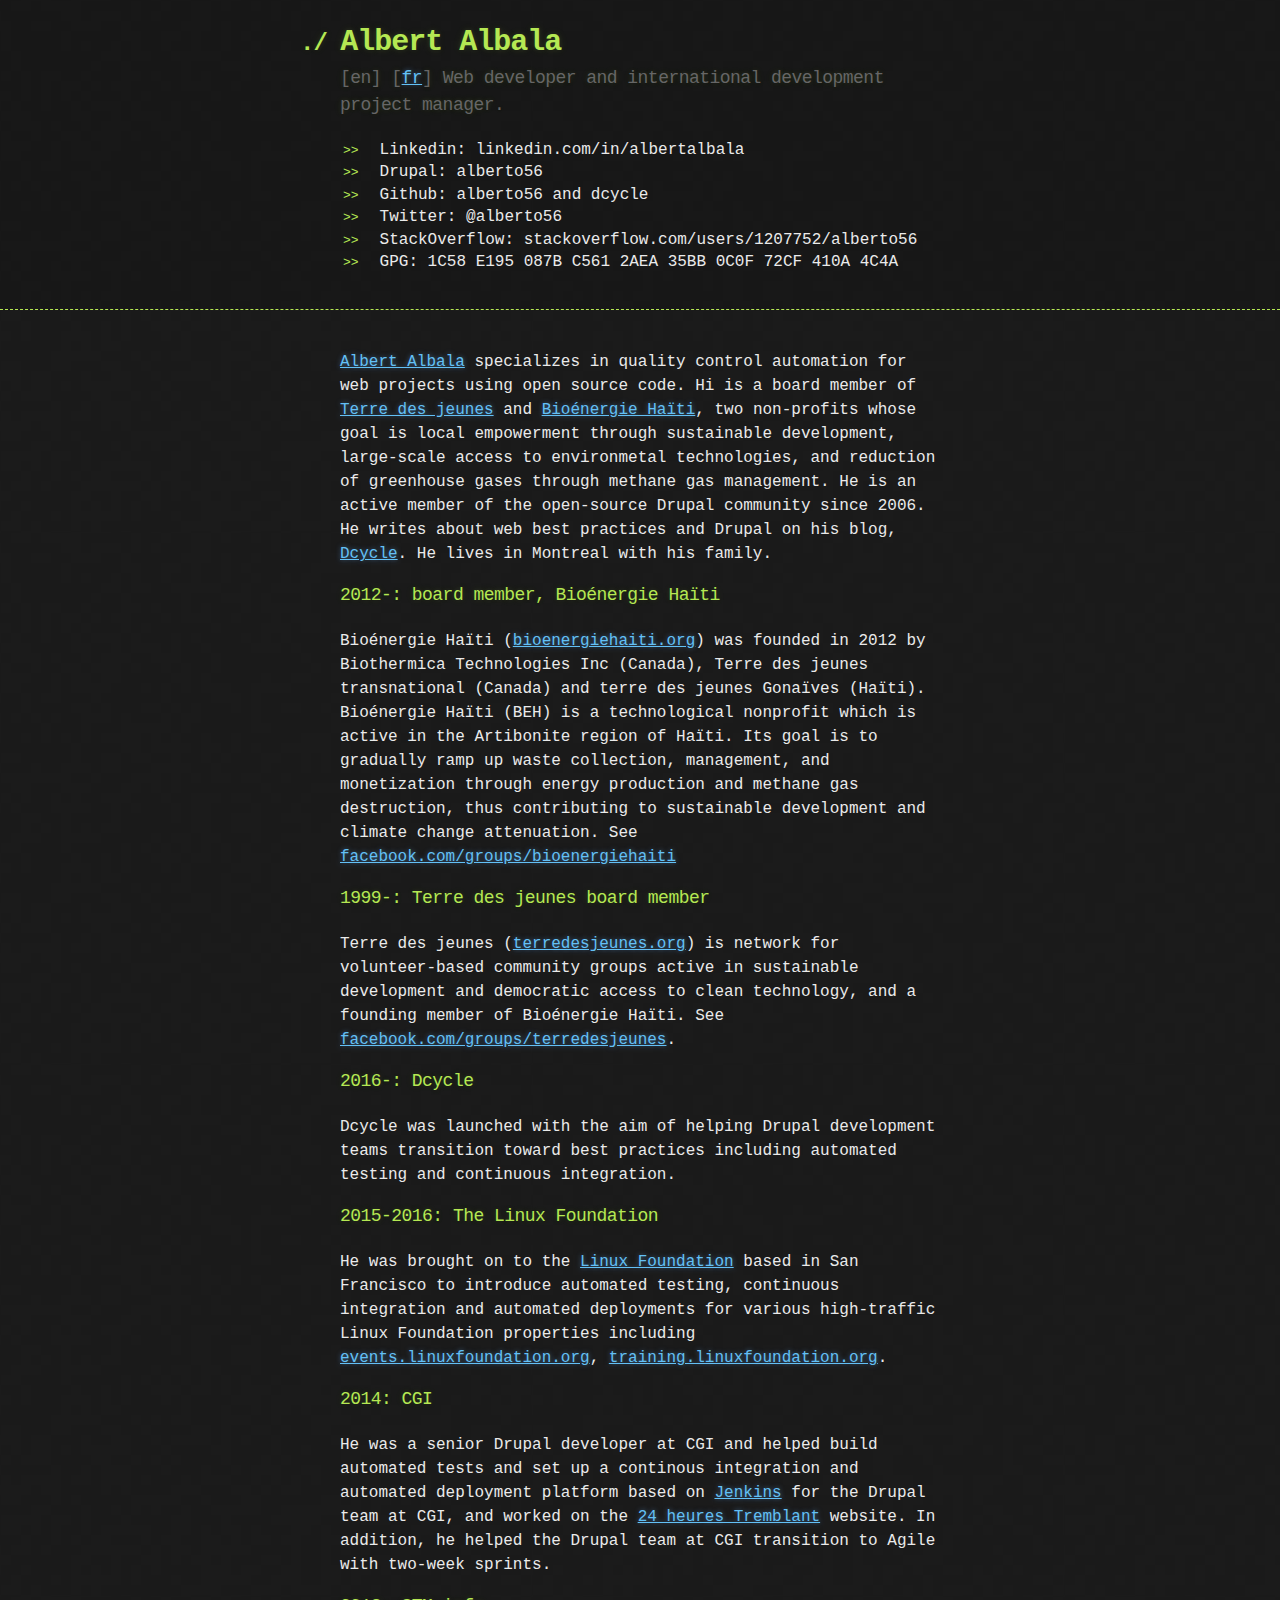
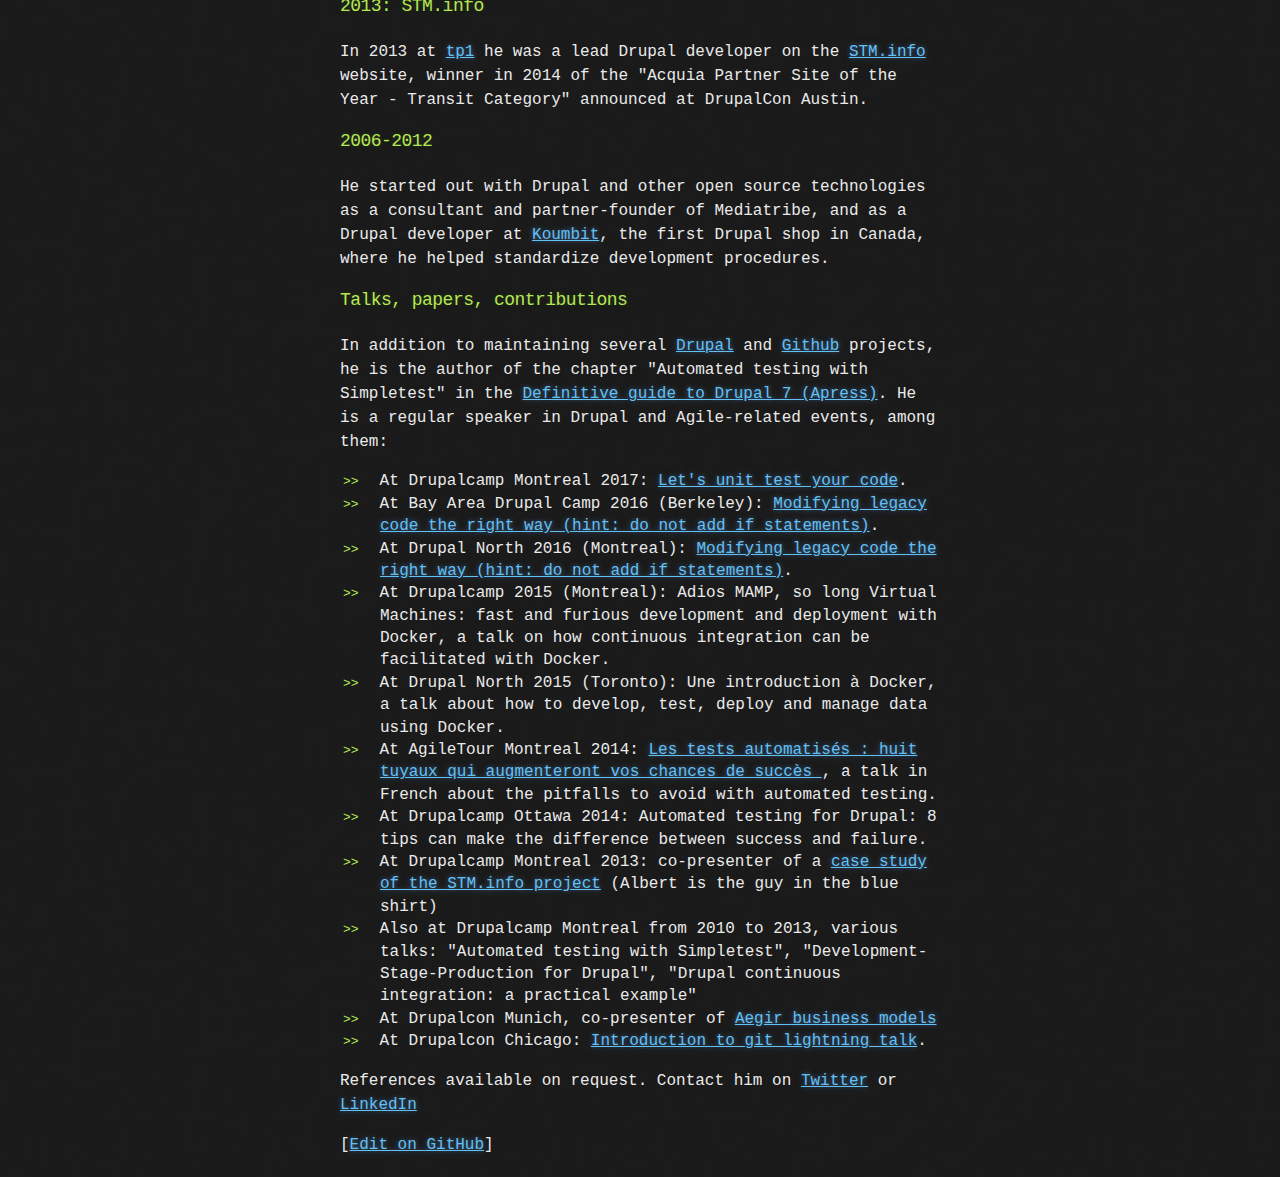
==== commit 45468cf0: "Update en.html" ====
--- a/en.html
+++ b/en.html
@@ -49,7 +49,7 @@
 <h3>
 <a id="free2016" class="anchor" href="#free2016" aria-hidden="true"><span aria-hidden="true" class="octicon octicon-link"></span></a>1999-: Terre des jeunes board member</h3>
 
-<p>Terre des jeunes (<a href="http://terredesjeunes.org">terredesjeunes.org</a>) is network for volunteer-based community groups active in sustainable development and democratic access to clean technology, and a founding member of Bioénergie Haïti. See <a href="http://facebook.com/groups/terredesjeunes/">facebook.com/groups/terredesjeunes</a>, <a href="http://facebook.com/groups/bioenergiehaiti/">facebook.com/groups/bioenergiehaiti</a>.</p>
+<p>Terre des jeunes (<a href="http://terredesjeunes.org">terredesjeunes.org</a>) is network for volunteer-based community groups active in sustainable development and democratic access to clean technology, and a founding member of Bioénergie Haïti. See <a href="http://facebook.com/groups/terredesjeunes/">facebook.com/groups/terredesjeunes</a>.</p>
 
 <h3>
 <a id="free2016" class="anchor" href="#free2016" aria-hidden="true"><span aria-hidden="true" class="octicon octicon-link"></span></a>2016-: Dcycle</h3>
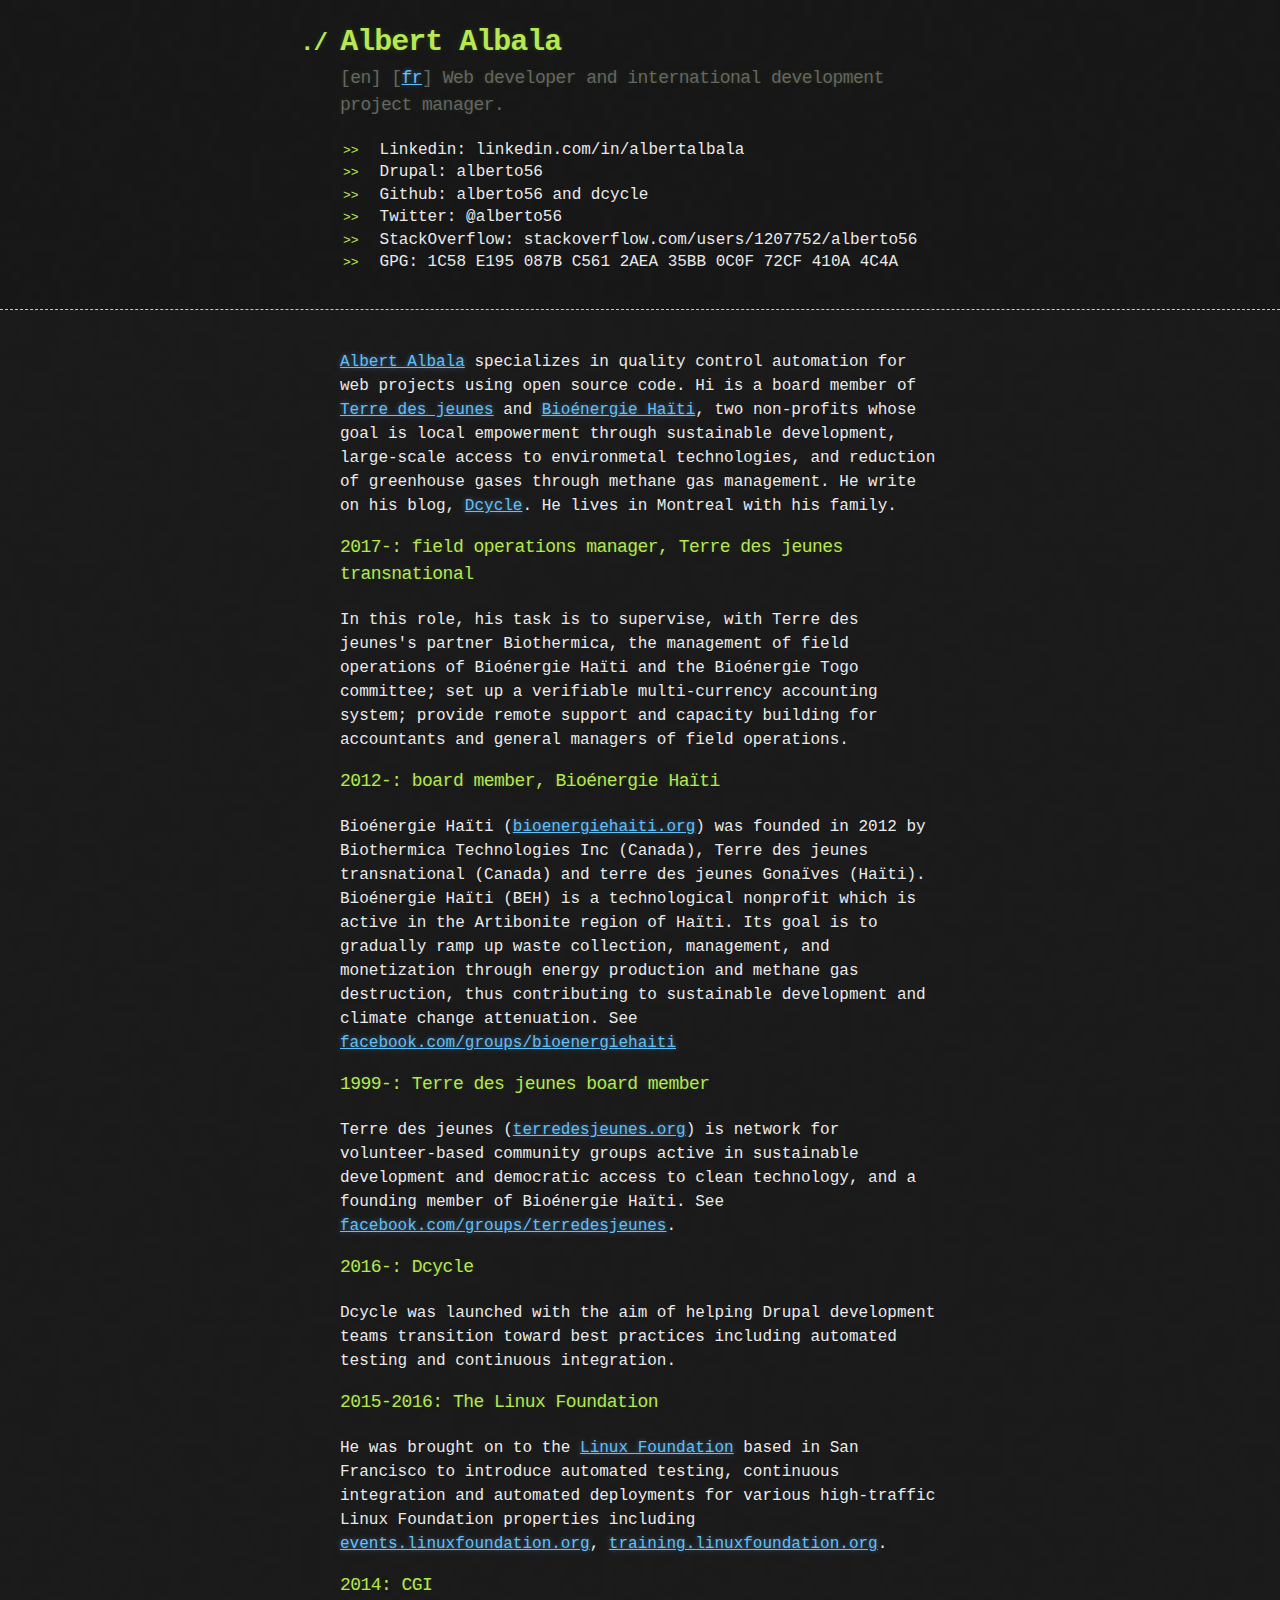
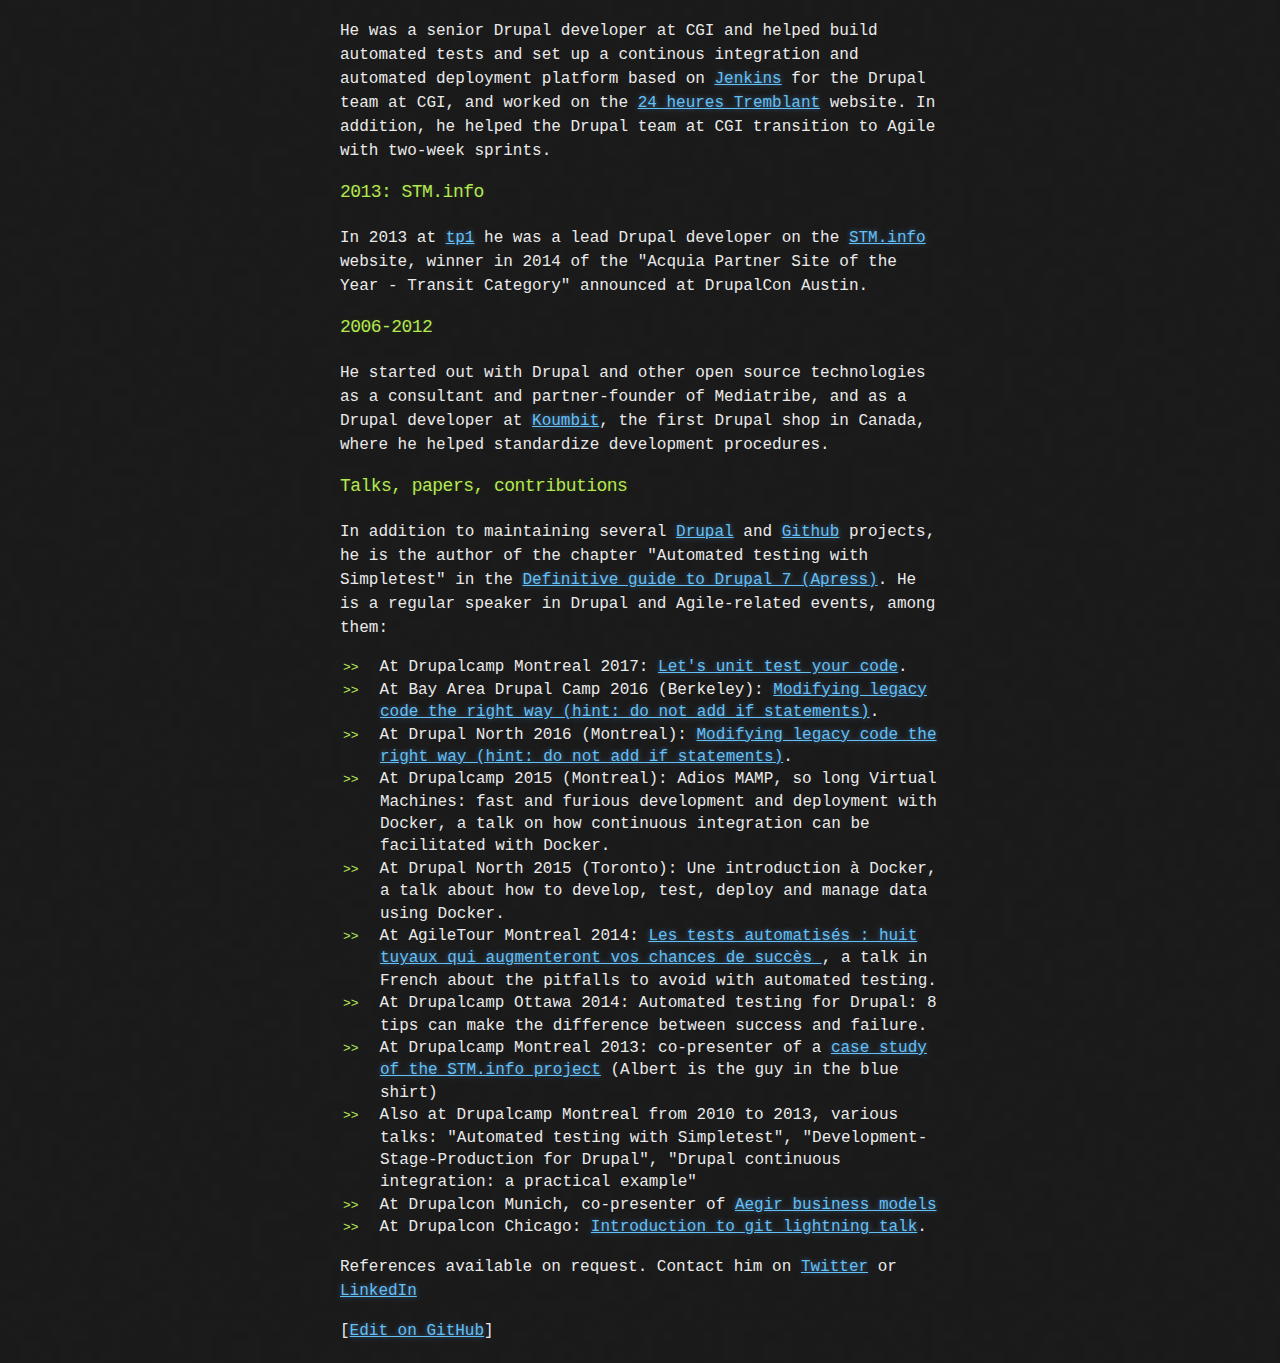
==== commit d89f0853: "2021-04-15-09:25:16" ====
--- a/en.html
+++ b/en.html
@@ -40,12 +40,16 @@
     <div class="container">
       <section id="main_content">
 
-<p><a href="https://www.drupal.org/u/alberto56">Albert Albala</a> specializes in quality control automation for web projects using open source code. Hi is a board member of <a href="http://terredesjeunes.org/">Terre des jeunes</a> and <a href="http://bioenergiehaiti.org/">Bioénergie Haïti</a>, two non-profits whose goal is local empowerment through sustainable development, large-scale access to environmetal technologies, and reduction of greenhouse gases through methane gas management. He is an active member of the open-source Drupal community since 2006. He writes about web best practices and Drupal on his blog, <a href="http://blog.dcycle.com/">Dcycle</a>. He lives in Montreal with his family.</p>
+<p><a href="https://www.drupal.org/u/alberto56">Albert Albala</a> specializes in quality control automation for web projects using open source code. Hi is a board member of <a href="http://terredesjeunes.org/">Terre des jeunes</a> and <a href="http://bioenergiehaiti.org/">Bioénergie Haïti</a>, two non-profits whose goal is local empowerment through sustainable development, large-scale access to environmetal technologies, and reduction of greenhouse gases through methane gas management. He write on his blog, <a href="http://blog.dcycle.com/">Dcycle</a>. He lives in Montreal with his family.</p>
+
+<h3><a id="bio2017" class="anchor" href="#bio2017" aria-hidden="true"><span aria-hidden="true" class="octicon octicon-link"></span></a>2017-: field operations manager, Terre des jeunes transnational</h3>
+
+<p>In this role, his task is to supervise, with Terre des jeunes's partner Biothermica, the management of field operations of Bioénergie Haïti and the Bioénergie Togo committee; set up a verifiable multi-currency accounting system; provide remote support and capacity building for accountants and general managers of field operations.</p>
 
 <h3><a id="bio2012" class="anchor" href="#bio2012" aria-hidden="true"><span aria-hidden="true" class="octicon octicon-link"></span></a>2012-: board member, Bioénergie Haïti</h3>
 
 <p>Bioénergie Haïti (<a href="http://bioenergiehaiti.org">bioenergiehaiti.org</a>) was founded in 2012 by Biothermica Technologies Inc (Canada), Terre des jeunes transnational (Canada) and terre des jeunes Gonaïves (Haïti). Bioénergie Haïti (BEH) is a technological nonprofit which is active in the Artibonite region of Haïti. Its goal is to gradually ramp up waste collection, management, and monetization through energy production and methane gas destruction, thus contributing to sustainable development and climate change attenuation. See <a href="http://facebook.com/groups/bioenergiehaiti/">facebook.com/groups/bioenergiehaiti</a></p>
-  
+
 <h3>
 <a id="free2016" class="anchor" href="#free2016" aria-hidden="true"><span aria-hidden="true" class="octicon octicon-link"></span></a>1999-: Terre des jeunes board member</h3>
 
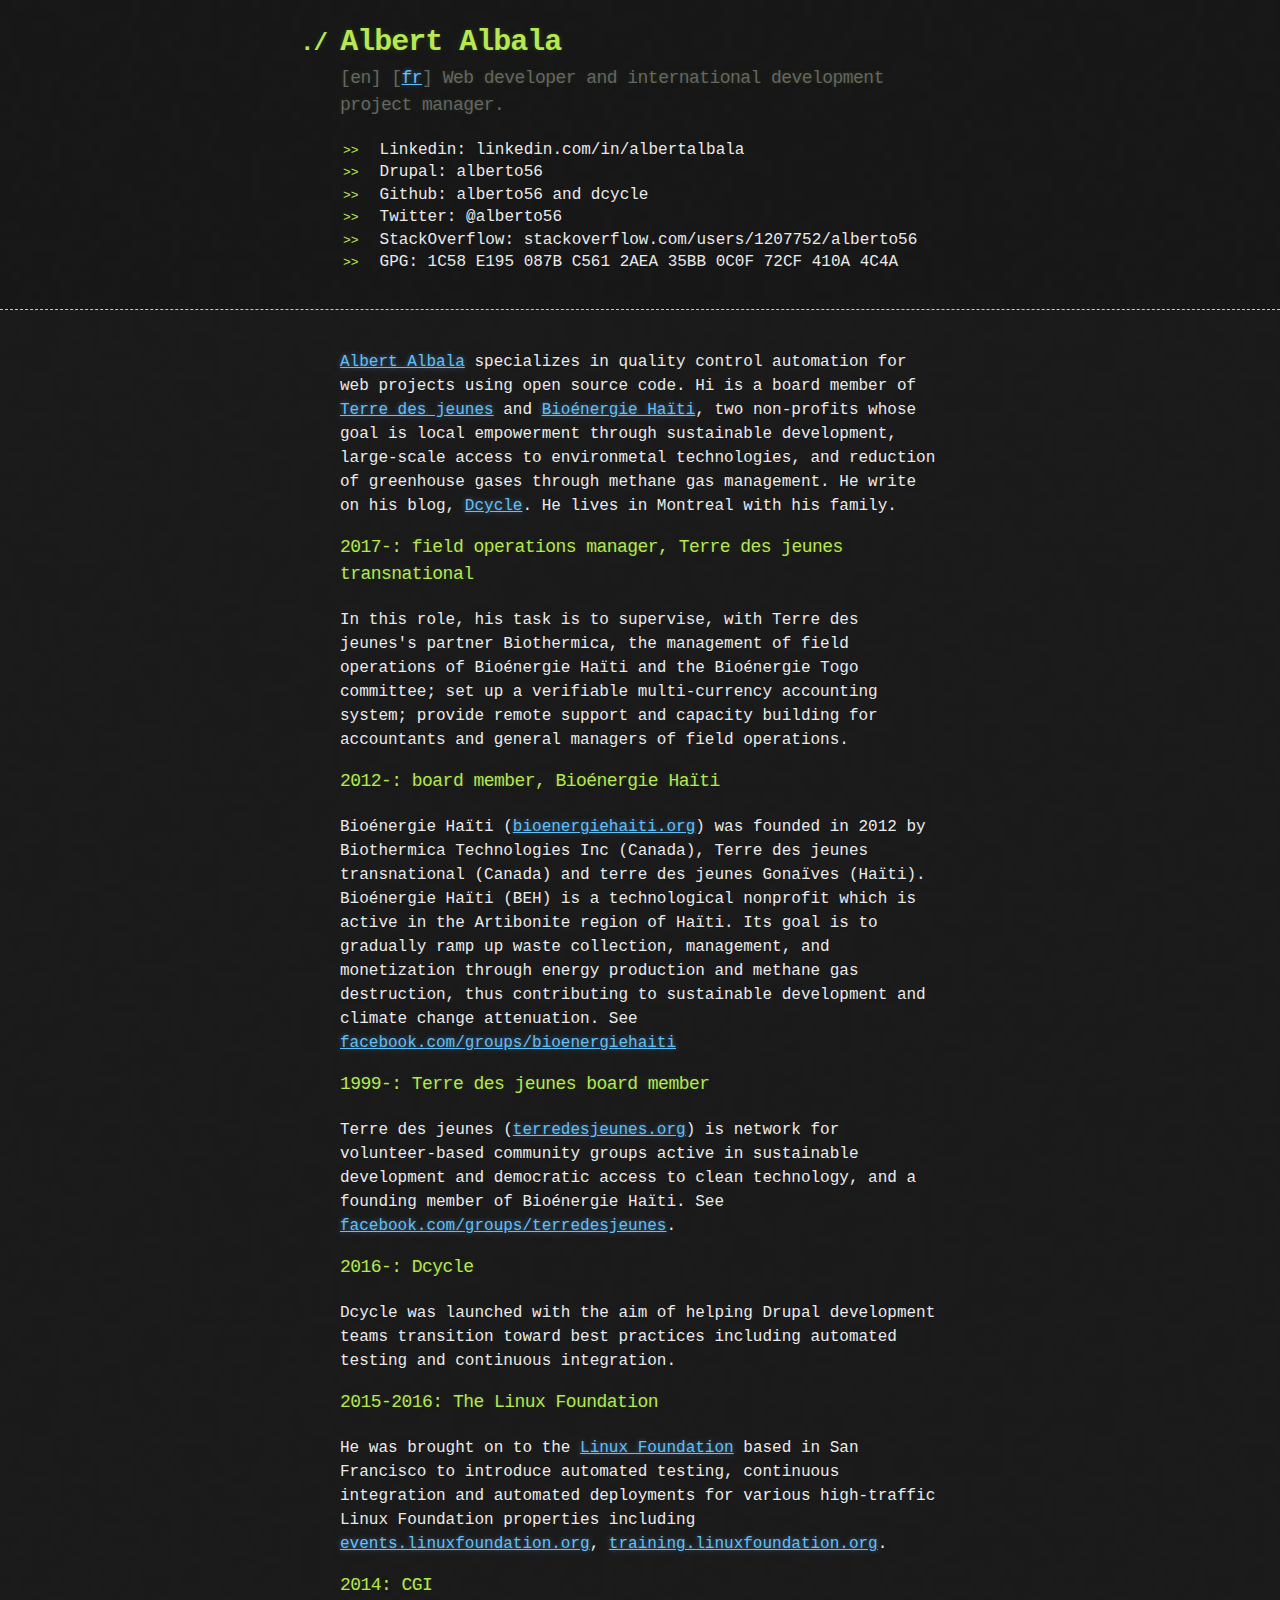
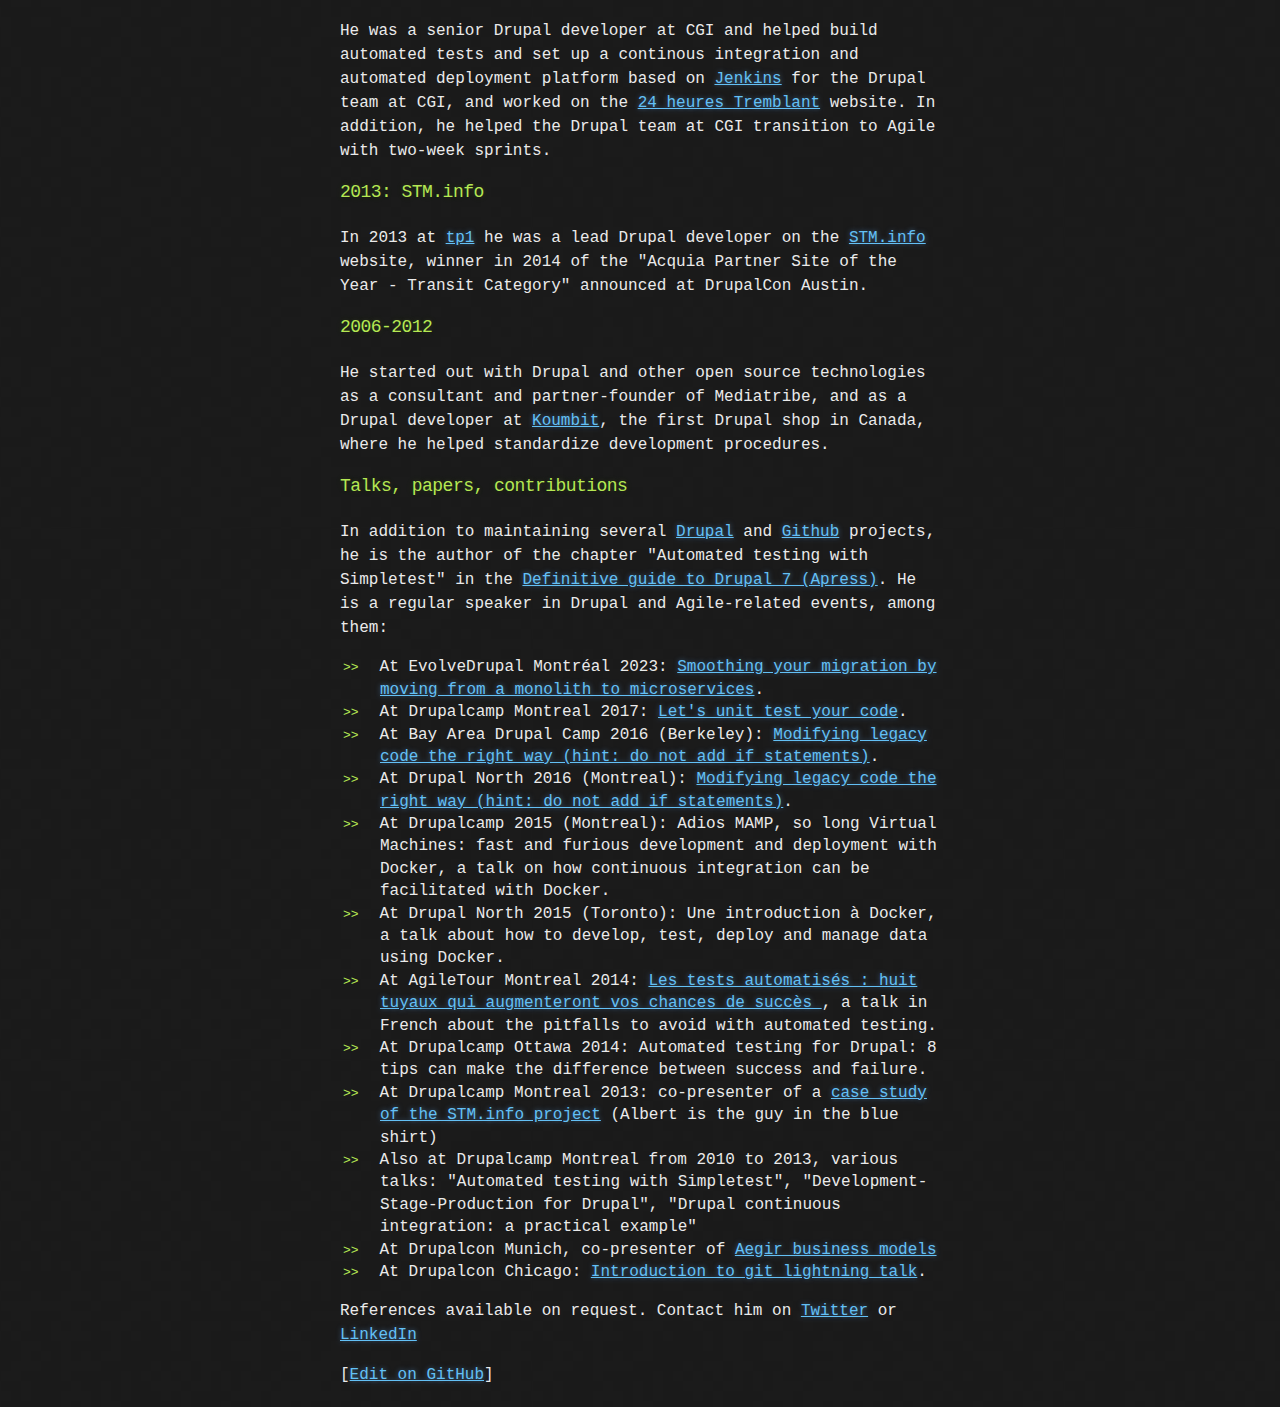
==== commit 649079ef: "Monolith to microservices in my cv" ====
--- a/en.html
+++ b/en.html
@@ -86,6 +86,7 @@
 <p>In addition to maintaining several <a href="https://www.drupal.org/u/alberto56">Drupal</a> and <a href="https://github.com/alberto56">Github</a> projects, he is the author of the chapter "Automated testing with Simpletest" in the <a href="http://www.goodreads.com/author/show/5300917.Albert_Albala">Definitive guide to Drupal 7 (Apress)</a>. He is a regular speaker in Drupal and Agile-related events, among them:</p>
 
 <ul>
+<li>At EvolveDrupal Montréal 2023: <a href="https://docs.google.com/presentation/d/1dU_Ho-hhGloqqm4DZme6-BJ8sijQm9ZcEMvg3VRGqYc/edit#slide=id.g221768e9a8f_0_50">Smoothing your migration by moving from a monolith to microservices</a>.</li>
 <li>At Drupalcamp Montreal 2017: <a href="https://www.youtube.com/watch?v=KohUpIVUK1I">Let's unit test your code</a>.</li>
 <li>At Bay Area Drupal Camp 2016 (Berkeley): <a href="https://2016.badcamp.net/session/modifying-legacy-code-right-way-hint-do-not-add-if-statements">Modifying legacy code the right way (hint: do not add if statements)</a>.</li>
 <li>At Drupal North 2016 (Montreal): <a href="http://www.drupalnorth.org/en/session/modifying-legacy-code-right-way-hint-do-not-add-if-statements">Modifying legacy code the right way (hint: do not add if statements)</a>.</li>
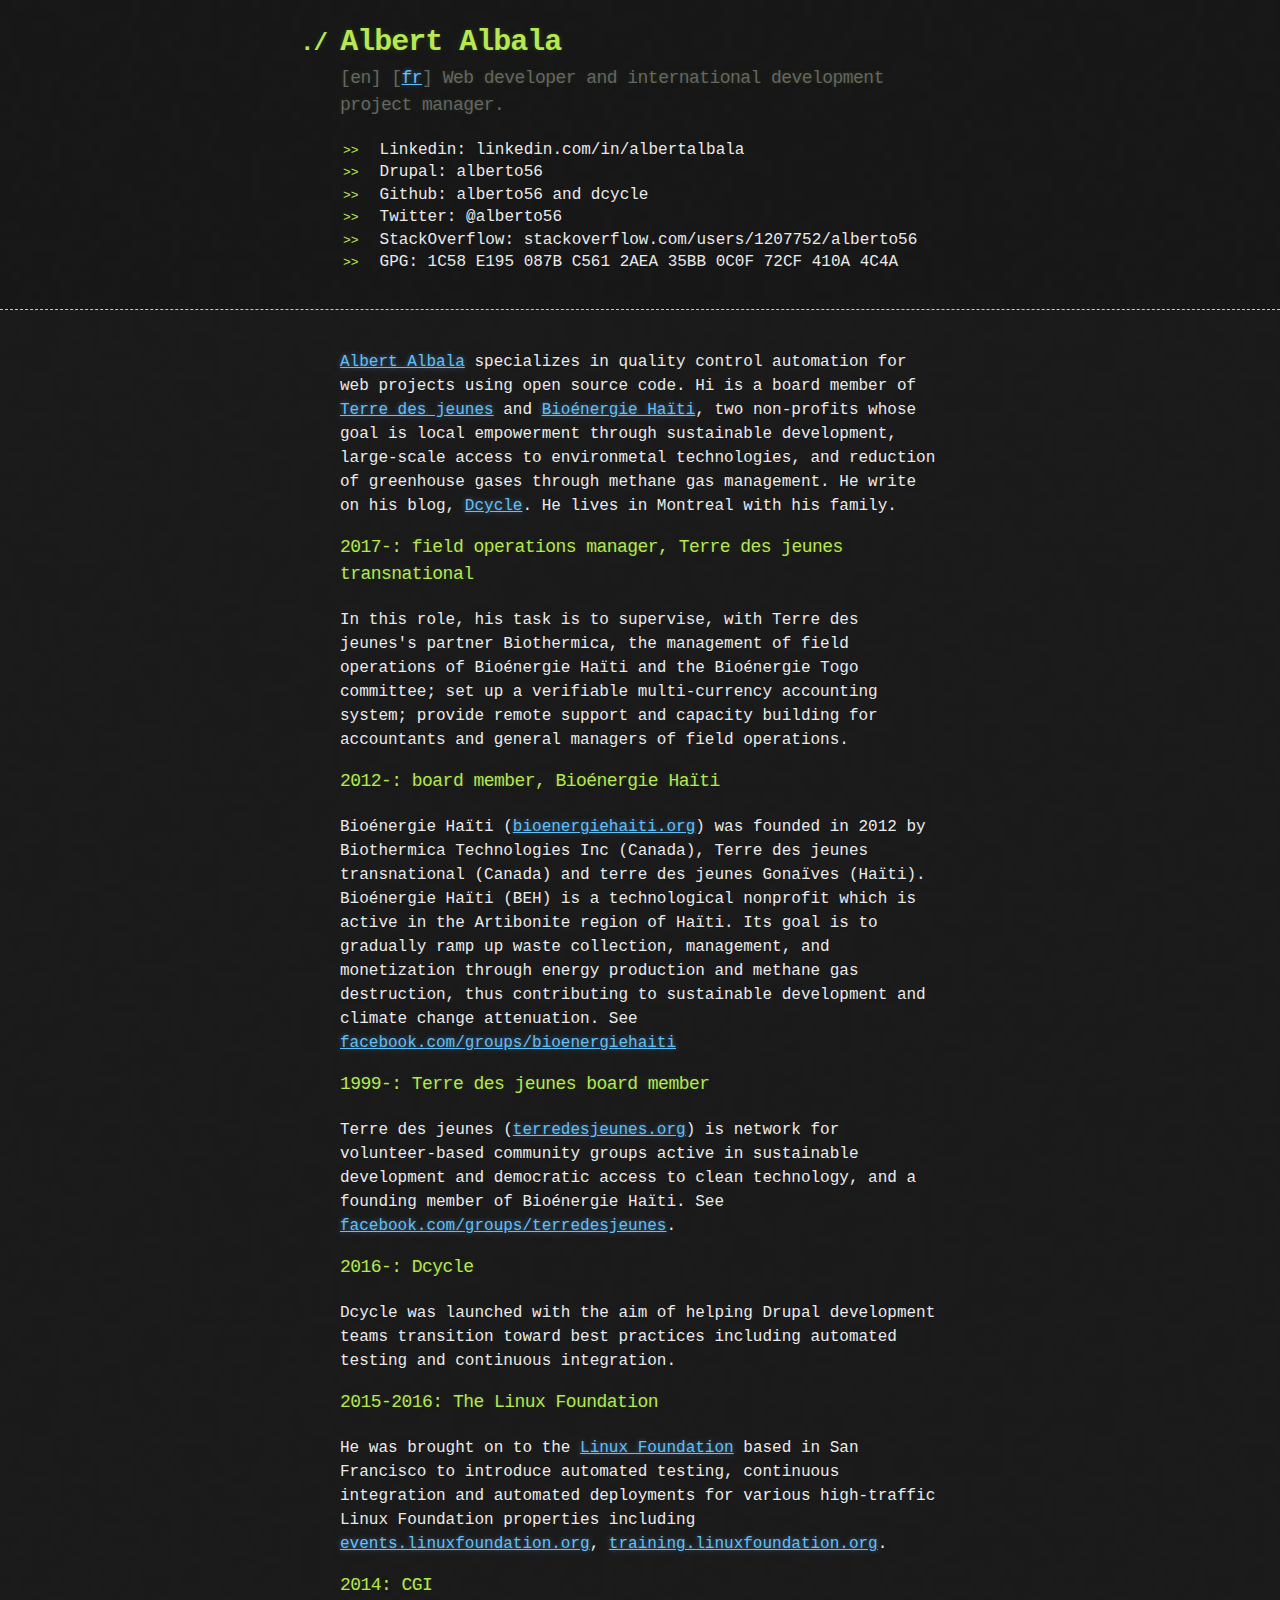
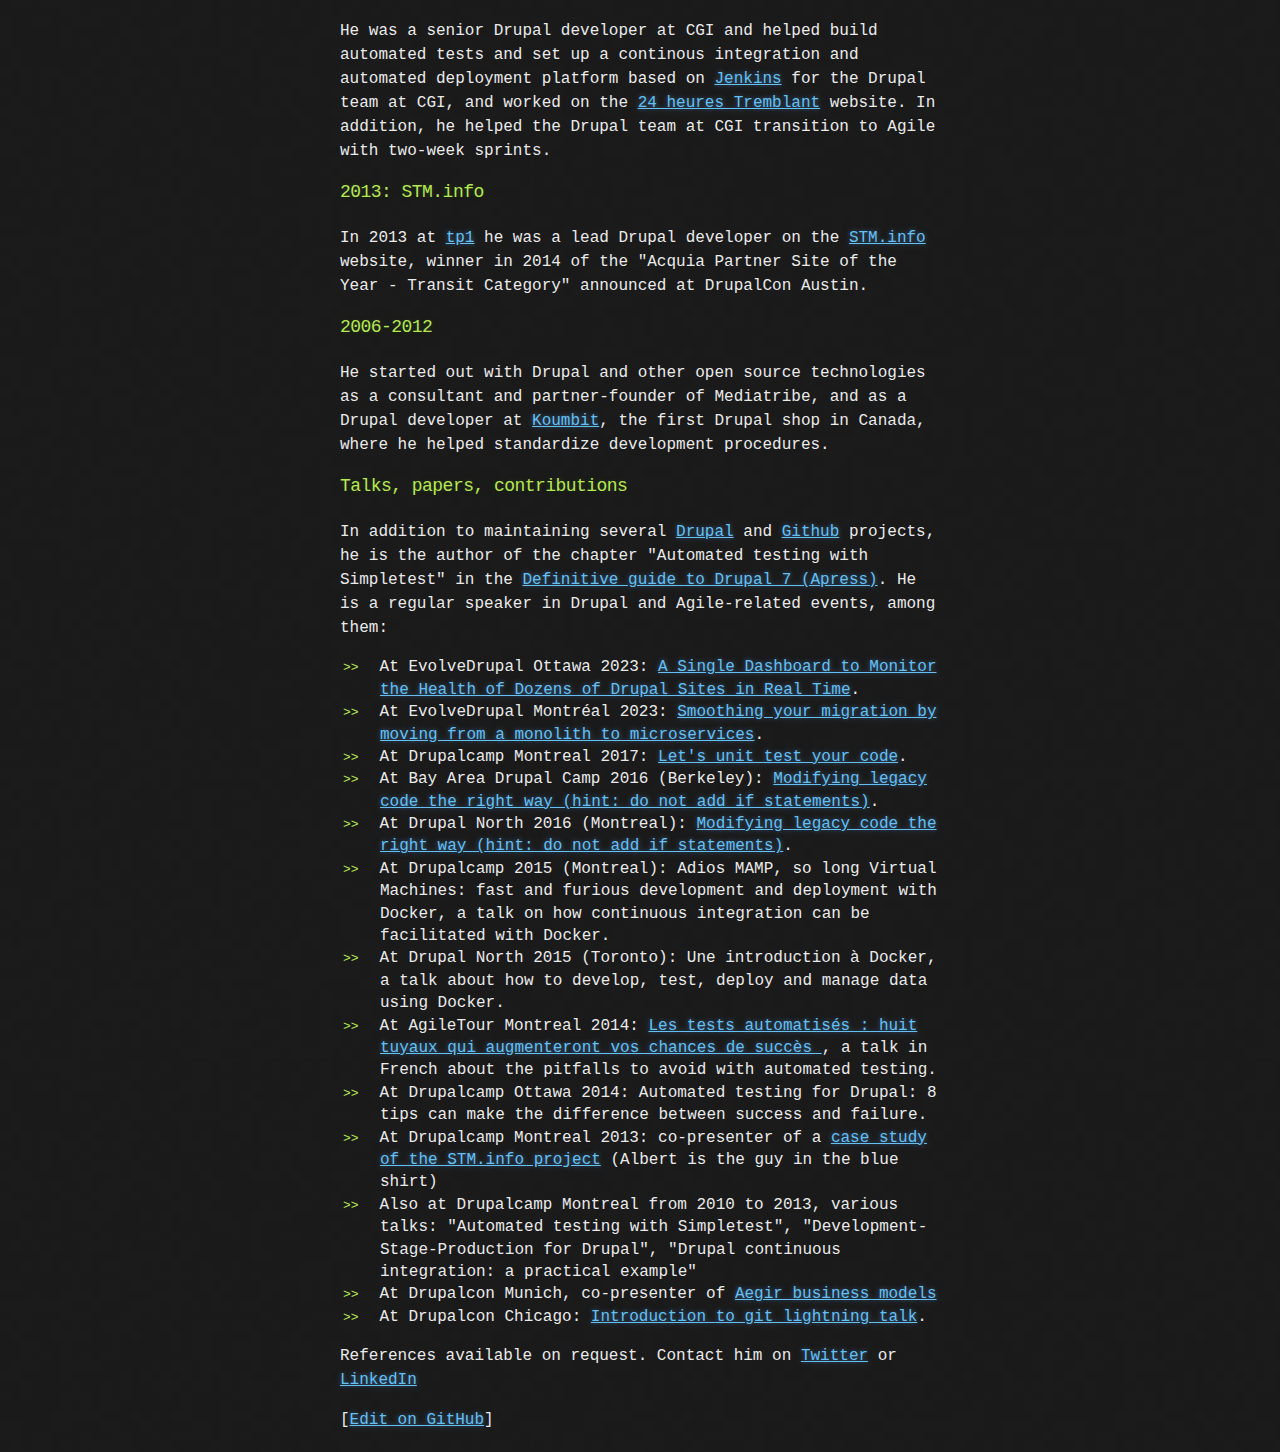
==== commit f6e06dc3: "Update en.html" ====
--- a/en.html
+++ b/en.html
@@ -86,6 +86,7 @@
 <p>In addition to maintaining several <a href="https://www.drupal.org/u/alberto56">Drupal</a> and <a href="https://github.com/alberto56">Github</a> projects, he is the author of the chapter "Automated testing with Simpletest" in the <a href="http://www.goodreads.com/author/show/5300917.Albert_Albala">Definitive guide to Drupal 7 (Apress)</a>. He is a regular speaker in Drupal and Agile-related events, among them:</p>
 
 <ul>
+<li>At EvolveDrupal Ottawa 2023: <a href="https://docs.google.com/presentation/d/1Sy9yX4T08P9OIIX3lfz3mfbZQEwGlmE4F4Hs6n0mdjY/edit?usp=sharing">A Single Dashboard to Monitor the Health of Dozens of Drupal Sites in Real Time</a>.</li>
 <li>At EvolveDrupal Montréal 2023: <a href="https://docs.google.com/presentation/d/1dU_Ho-hhGloqqm4DZme6-BJ8sijQm9ZcEMvg3VRGqYc/edit#slide=id.g221768e9a8f_0_50">Smoothing your migration by moving from a monolith to microservices</a>.</li>
 <li>At Drupalcamp Montreal 2017: <a href="https://www.youtube.com/watch?v=KohUpIVUK1I">Let's unit test your code</a>.</li>
 <li>At Bay Area Drupal Camp 2016 (Berkeley): <a href="https://2016.badcamp.net/session/modifying-legacy-code-right-way-hint-do-not-add-if-statements">Modifying legacy code the right way (hint: do not add if statements)</a>.</li>
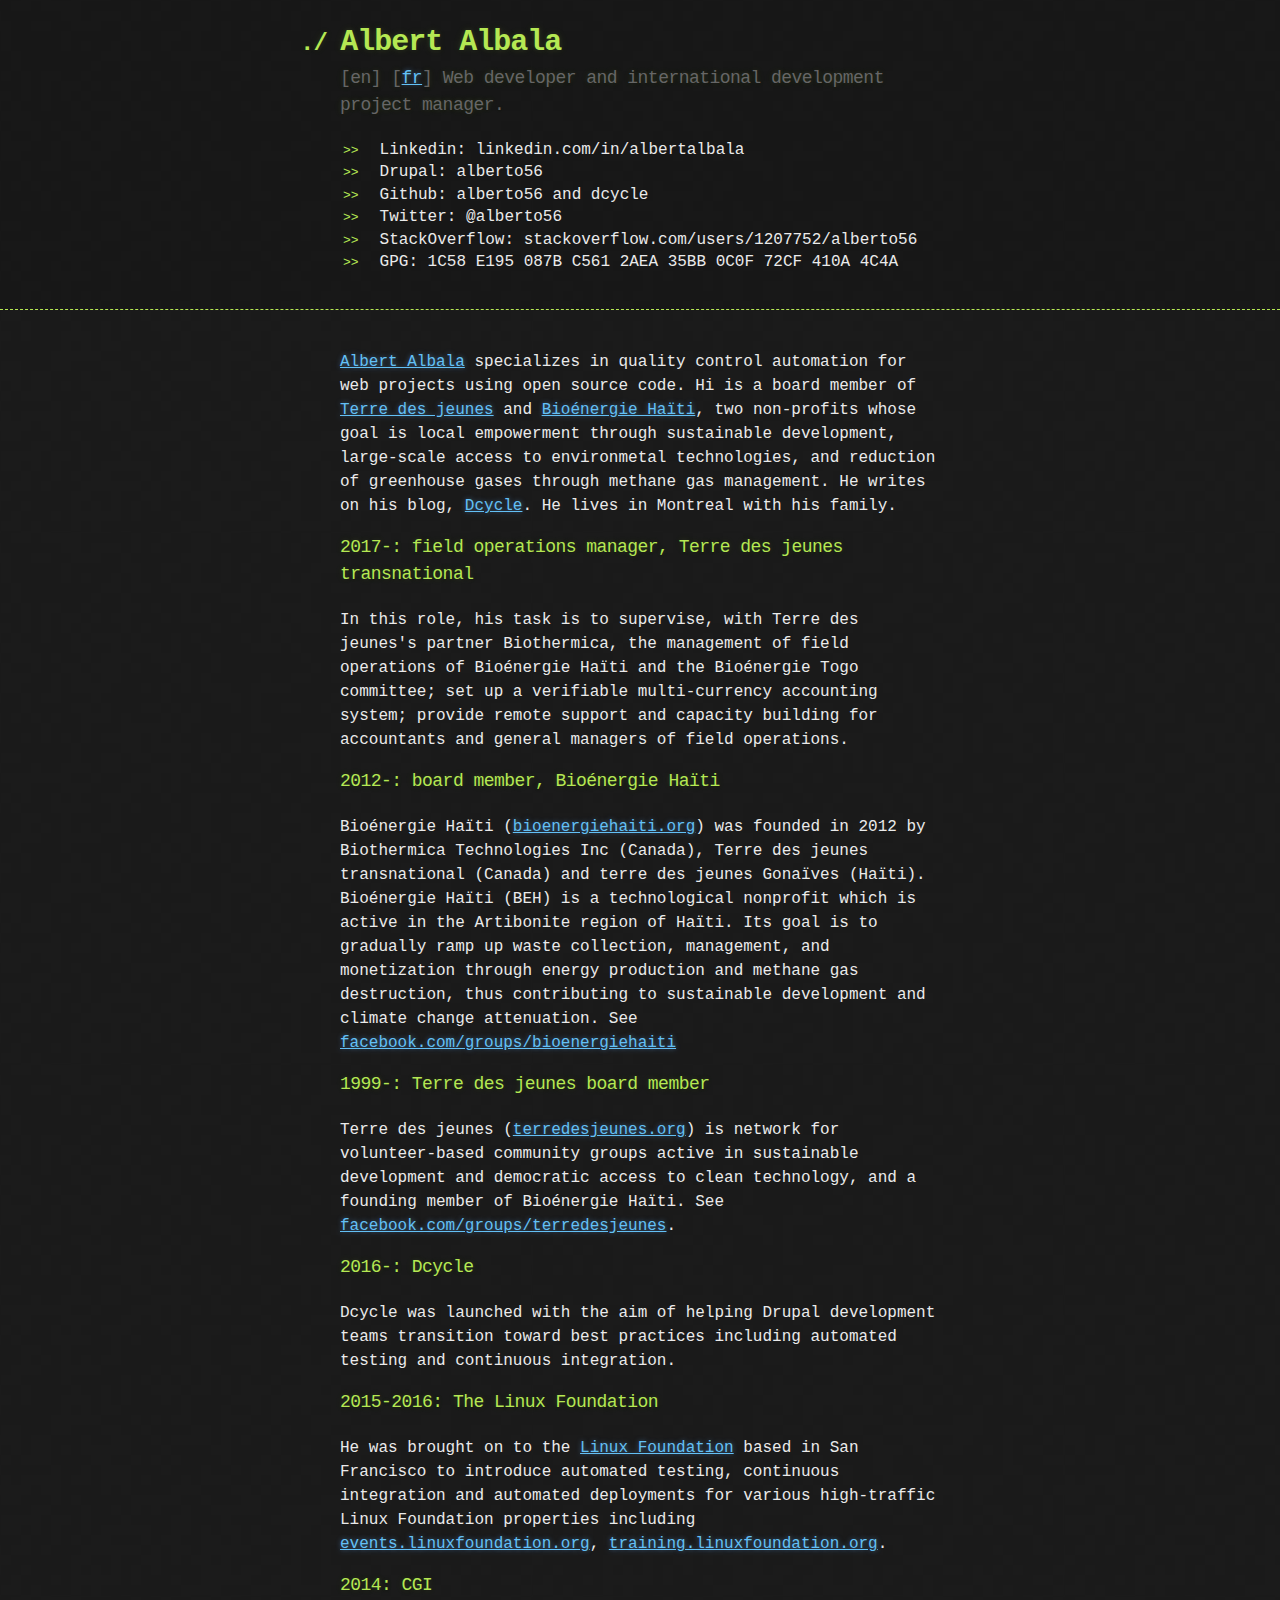
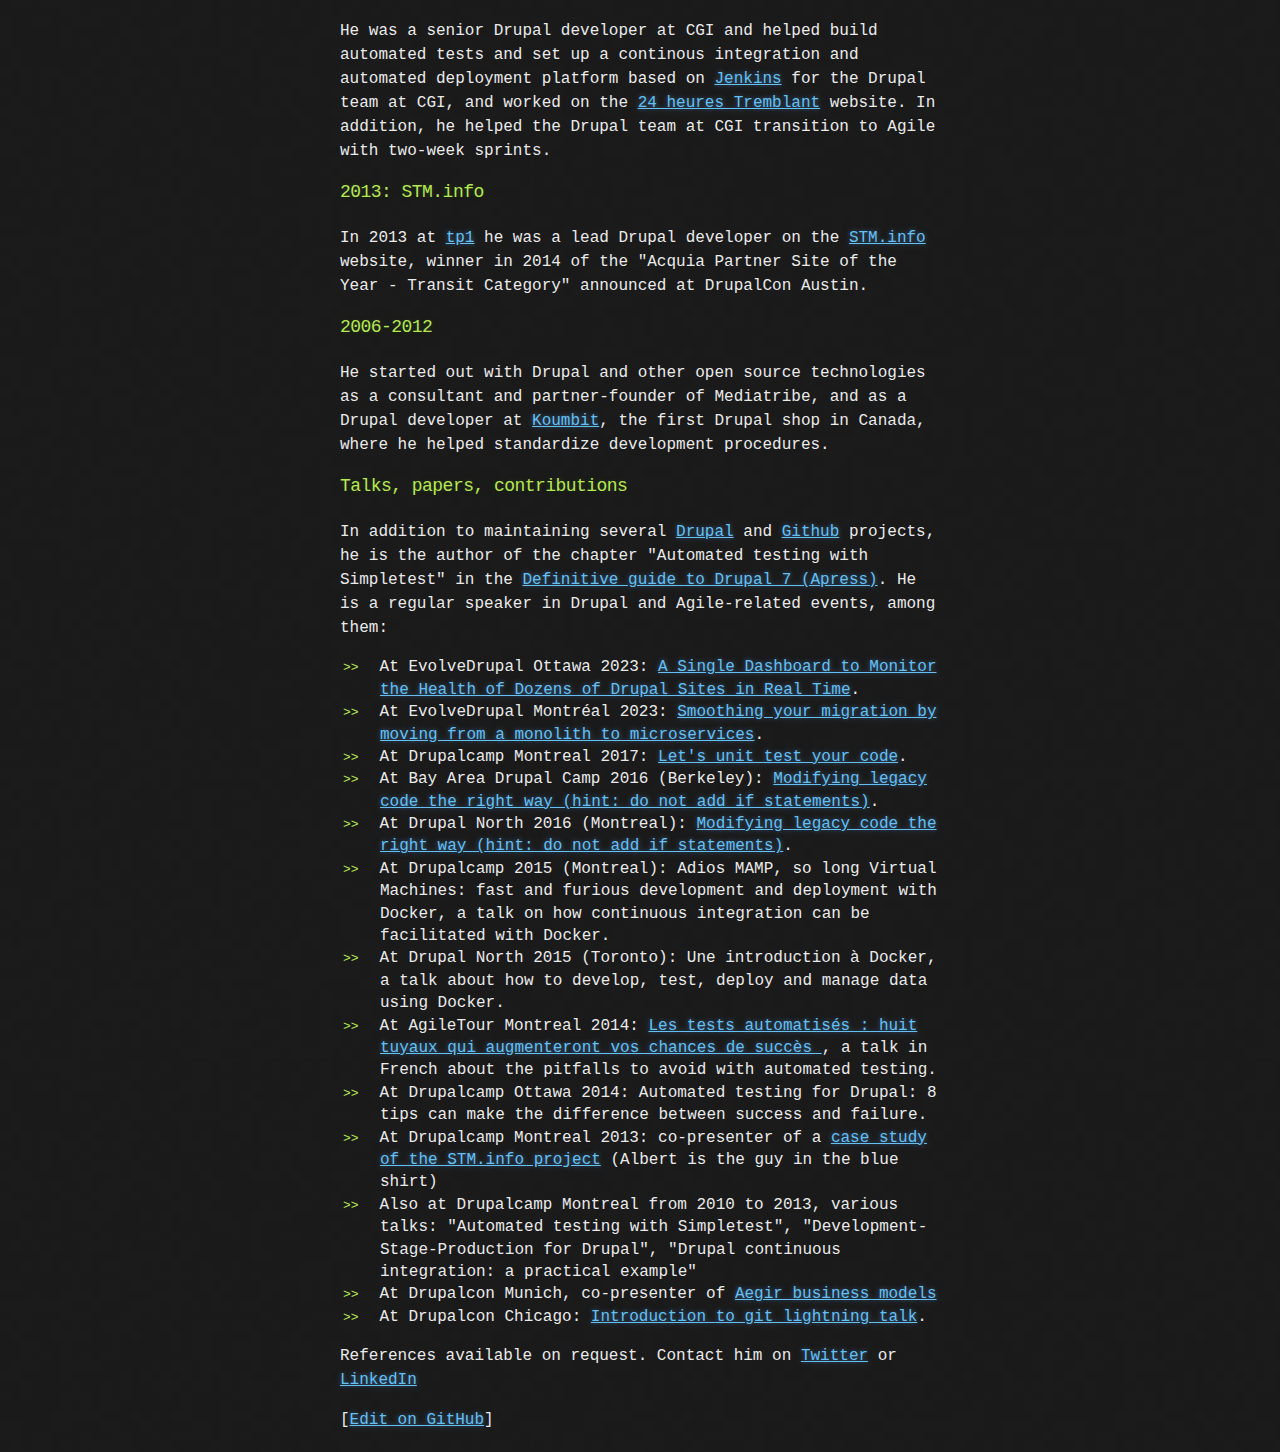
==== commit 24a95f57: "Update en.html type" ====
--- a/en.html
+++ b/en.html
@@ -40,7 +40,7 @@
     <div class="container">
       <section id="main_content">
 
-<p><a href="https://www.drupal.org/u/alberto56">Albert Albala</a> specializes in quality control automation for web projects using open source code. Hi is a board member of <a href="http://terredesjeunes.org/">Terre des jeunes</a> and <a href="http://bioenergiehaiti.org/">Bioénergie Haïti</a>, two non-profits whose goal is local empowerment through sustainable development, large-scale access to environmetal technologies, and reduction of greenhouse gases through methane gas management. He write on his blog, <a href="http://blog.dcycle.com/">Dcycle</a>. He lives in Montreal with his family.</p>
+<p><a href="https://www.drupal.org/u/alberto56">Albert Albala</a> specializes in quality control automation for web projects using open source code. Hi is a board member of <a href="http://terredesjeunes.org/">Terre des jeunes</a> and <a href="http://bioenergiehaiti.org/">Bioénergie Haïti</a>, two non-profits whose goal is local empowerment through sustainable development, large-scale access to environmetal technologies, and reduction of greenhouse gases through methane gas management. He writes on his blog, <a href="http://blog.dcycle.com/">Dcycle</a>. He lives in Montreal with his family.</p>
 
 <h3><a id="bio2017" class="anchor" href="#bio2017" aria-hidden="true"><span aria-hidden="true" class="octicon octicon-link"></span></a>2017-: field operations manager, Terre des jeunes transnational</h3>
 
